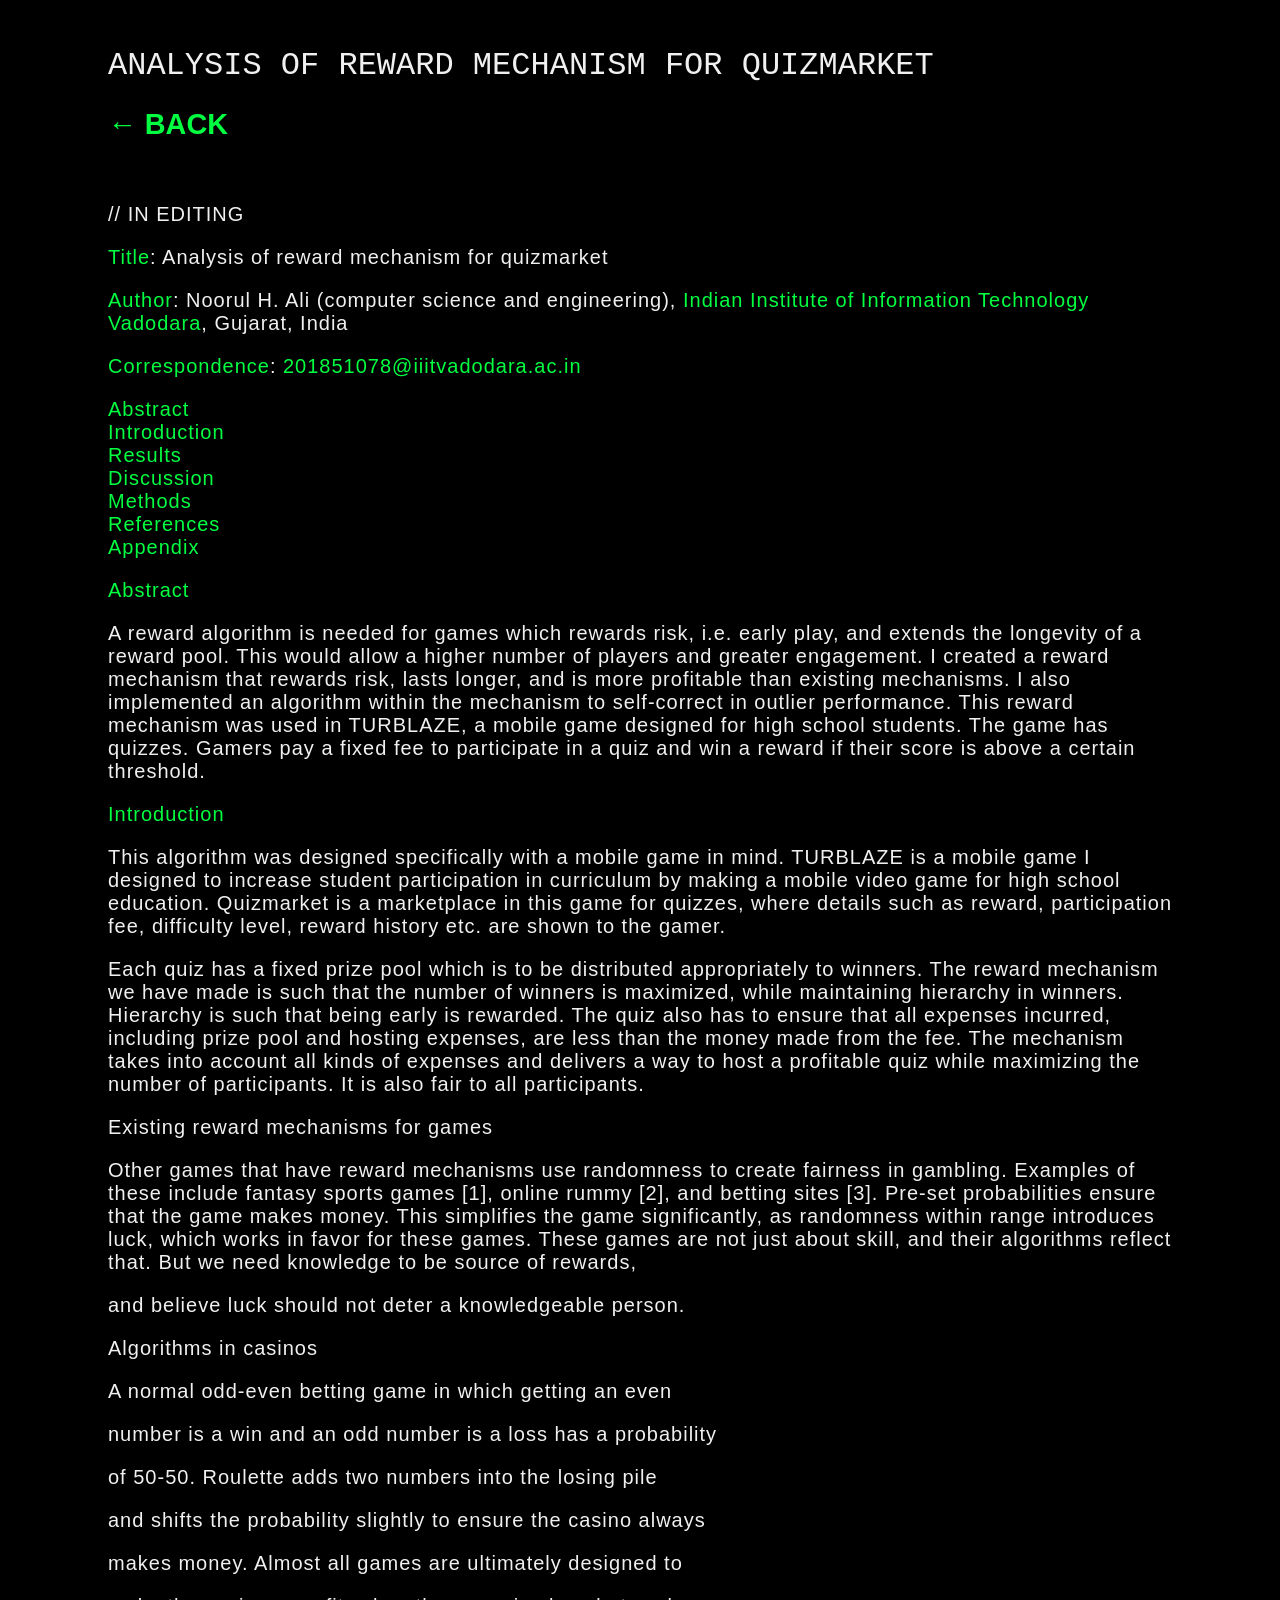
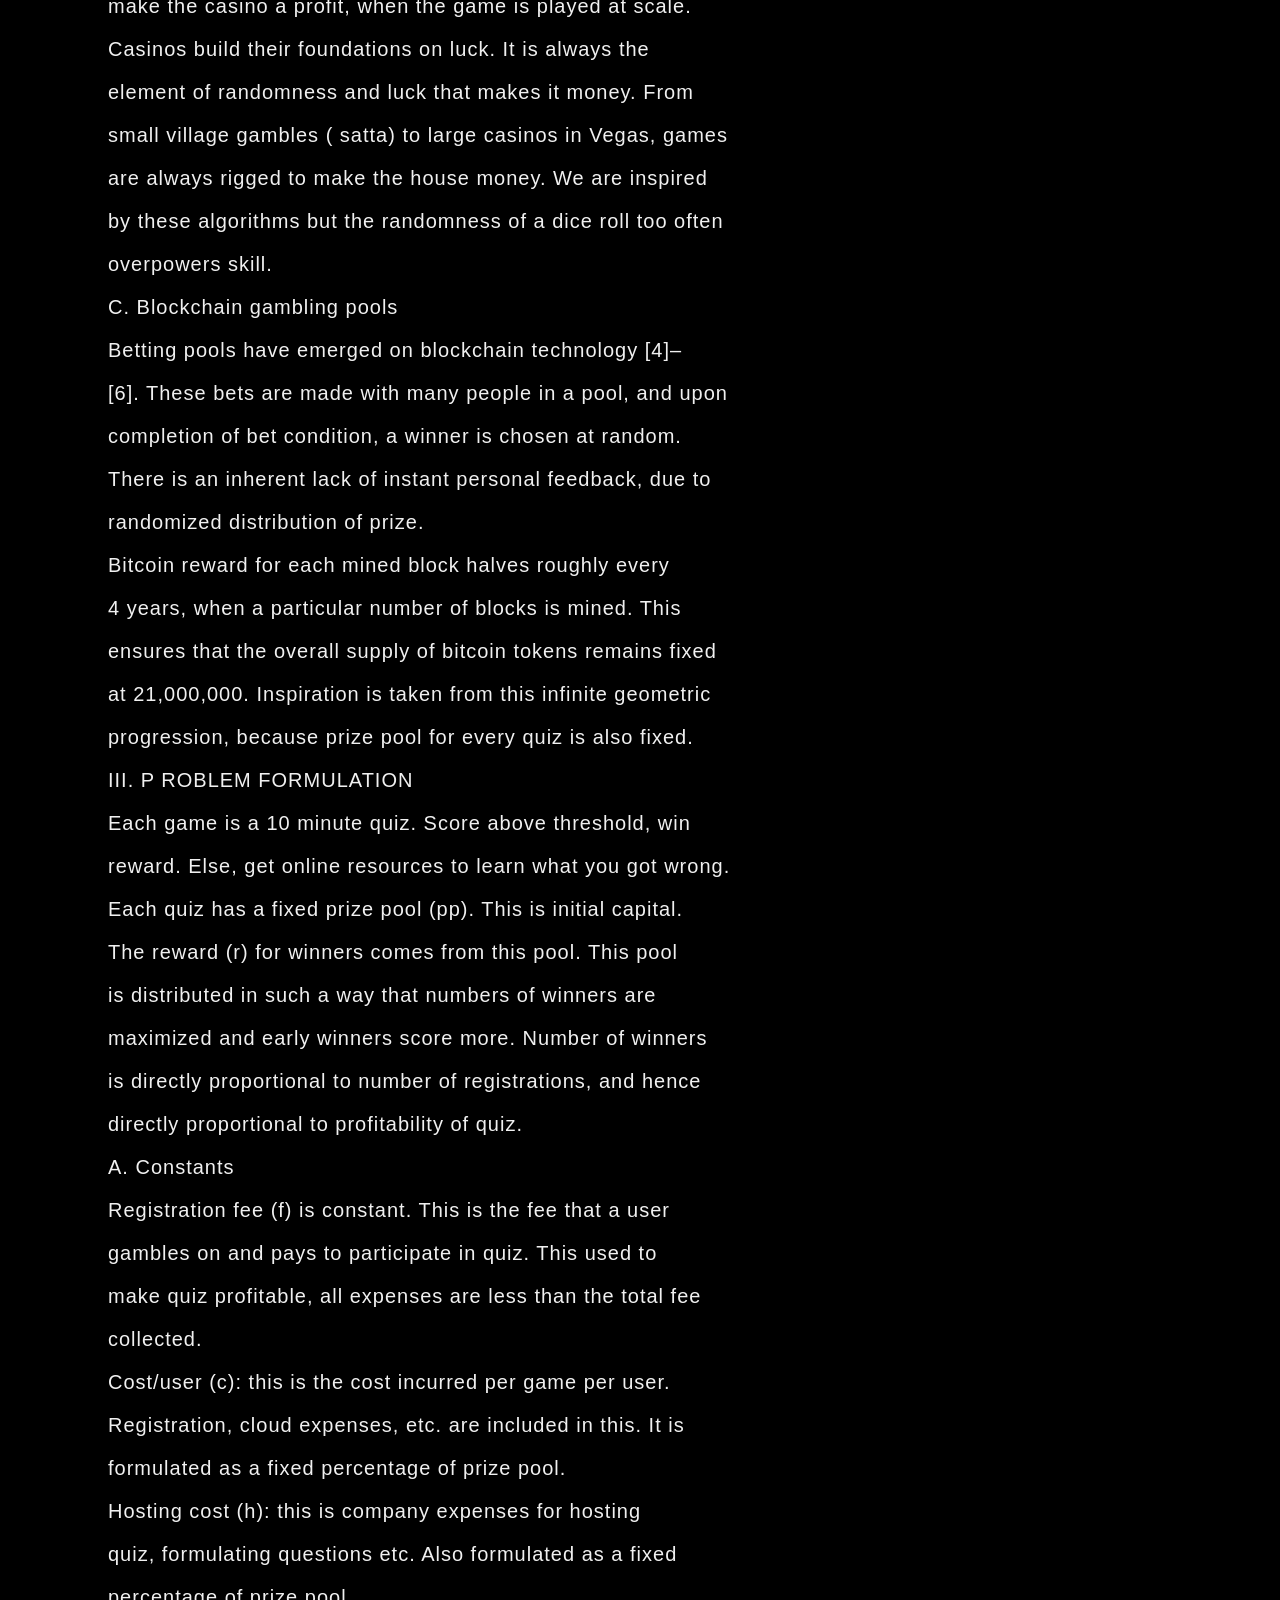
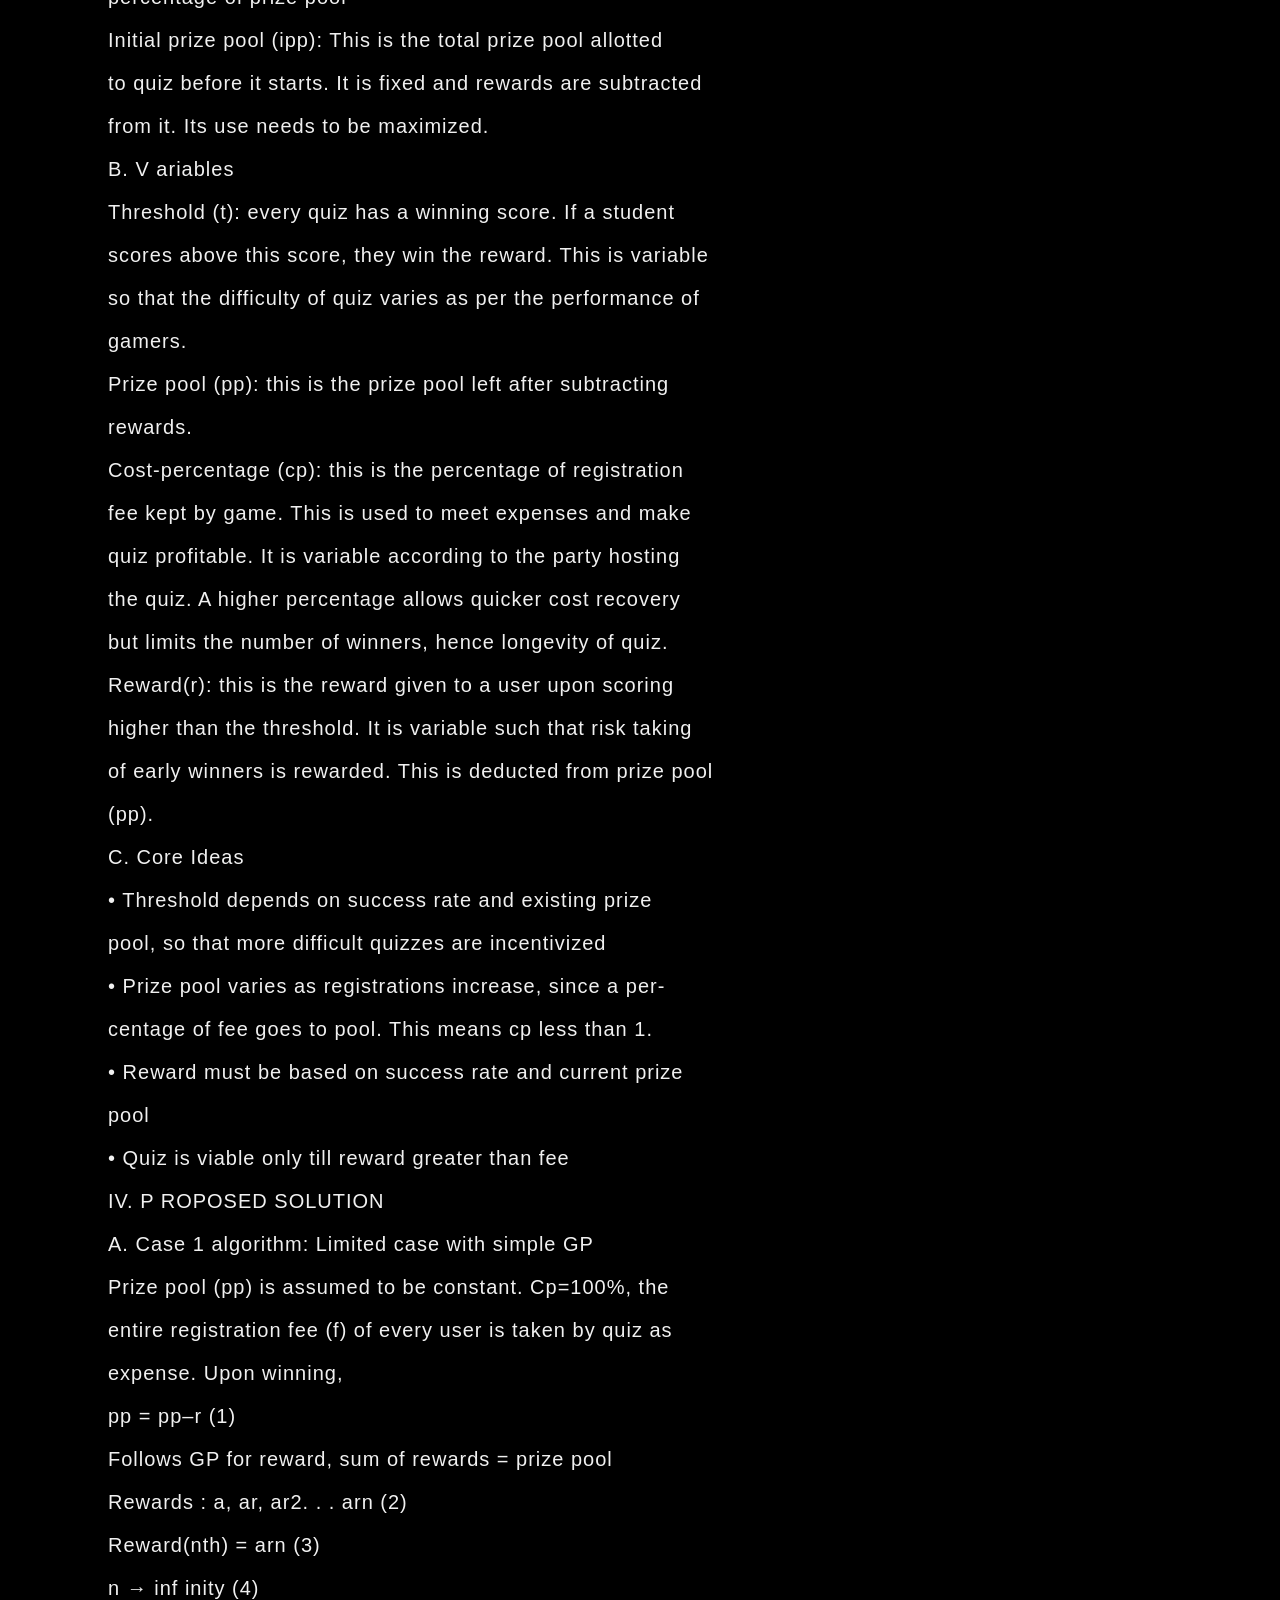
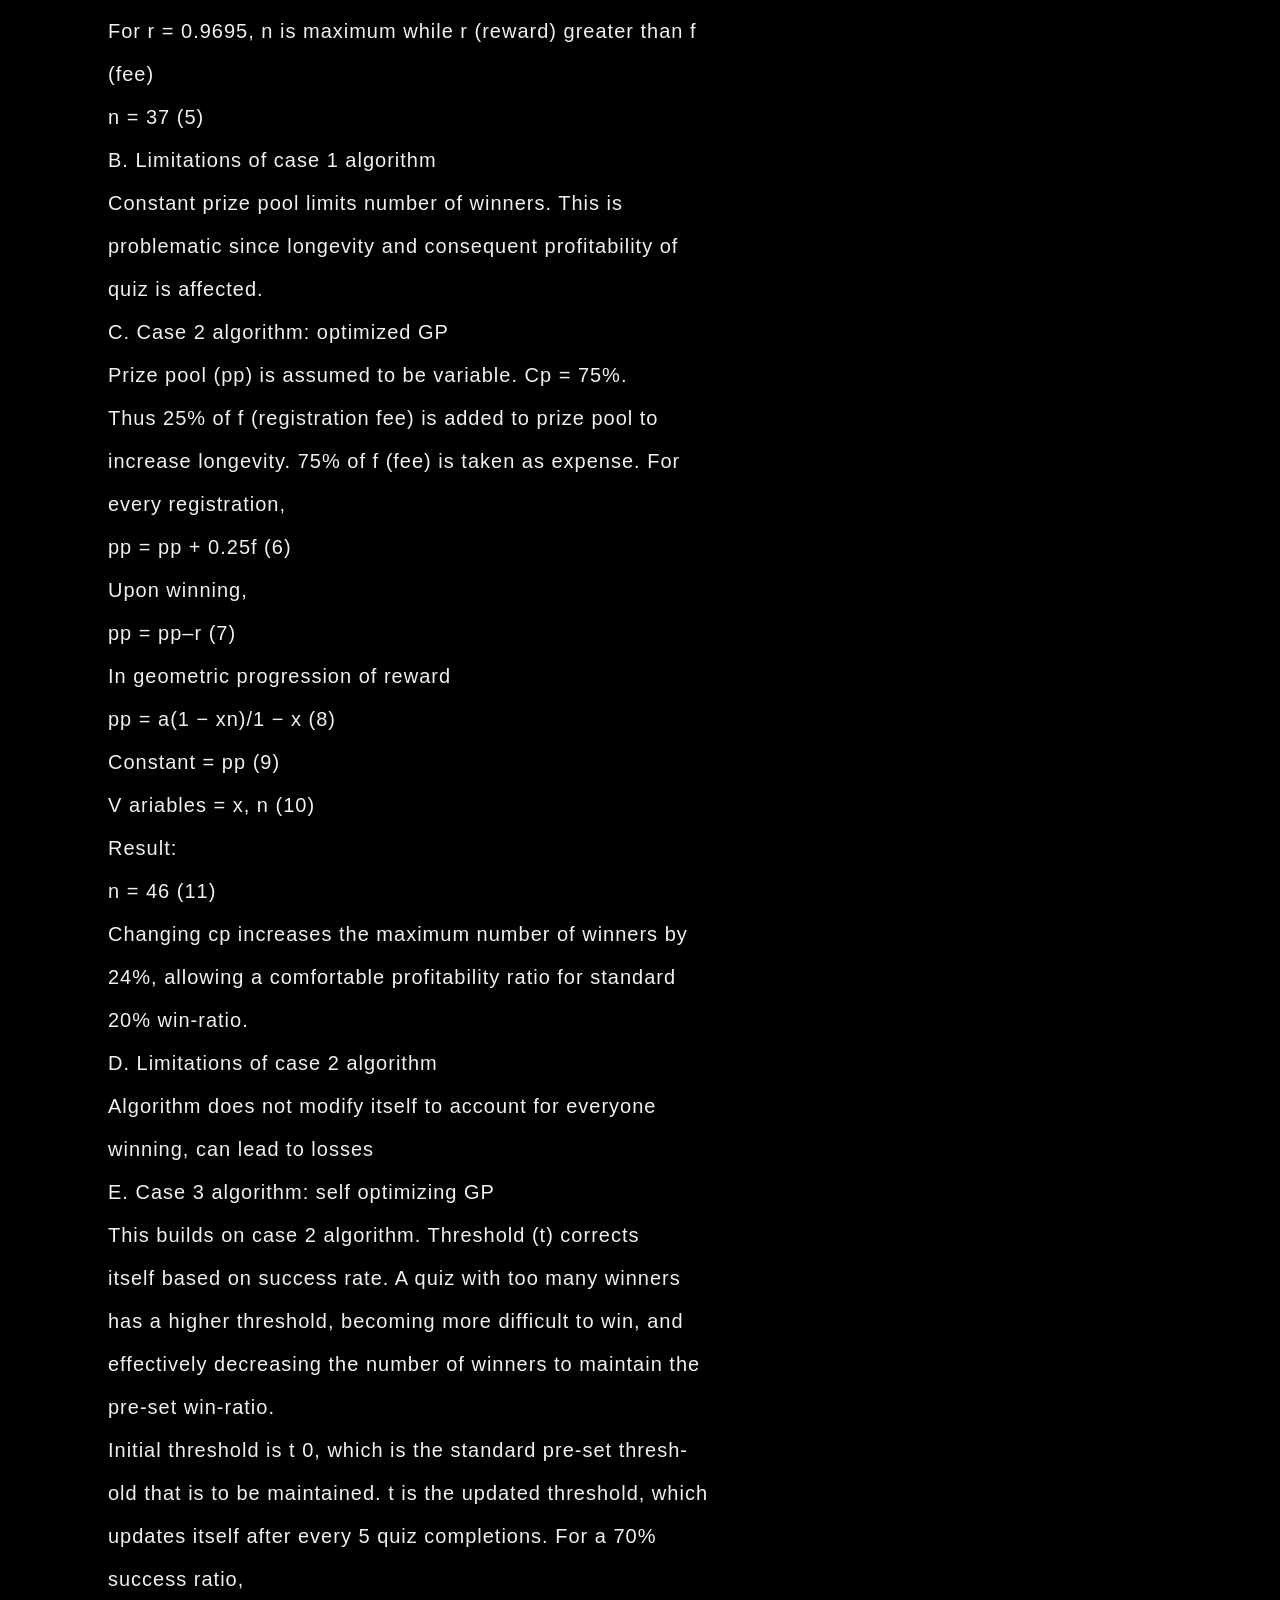
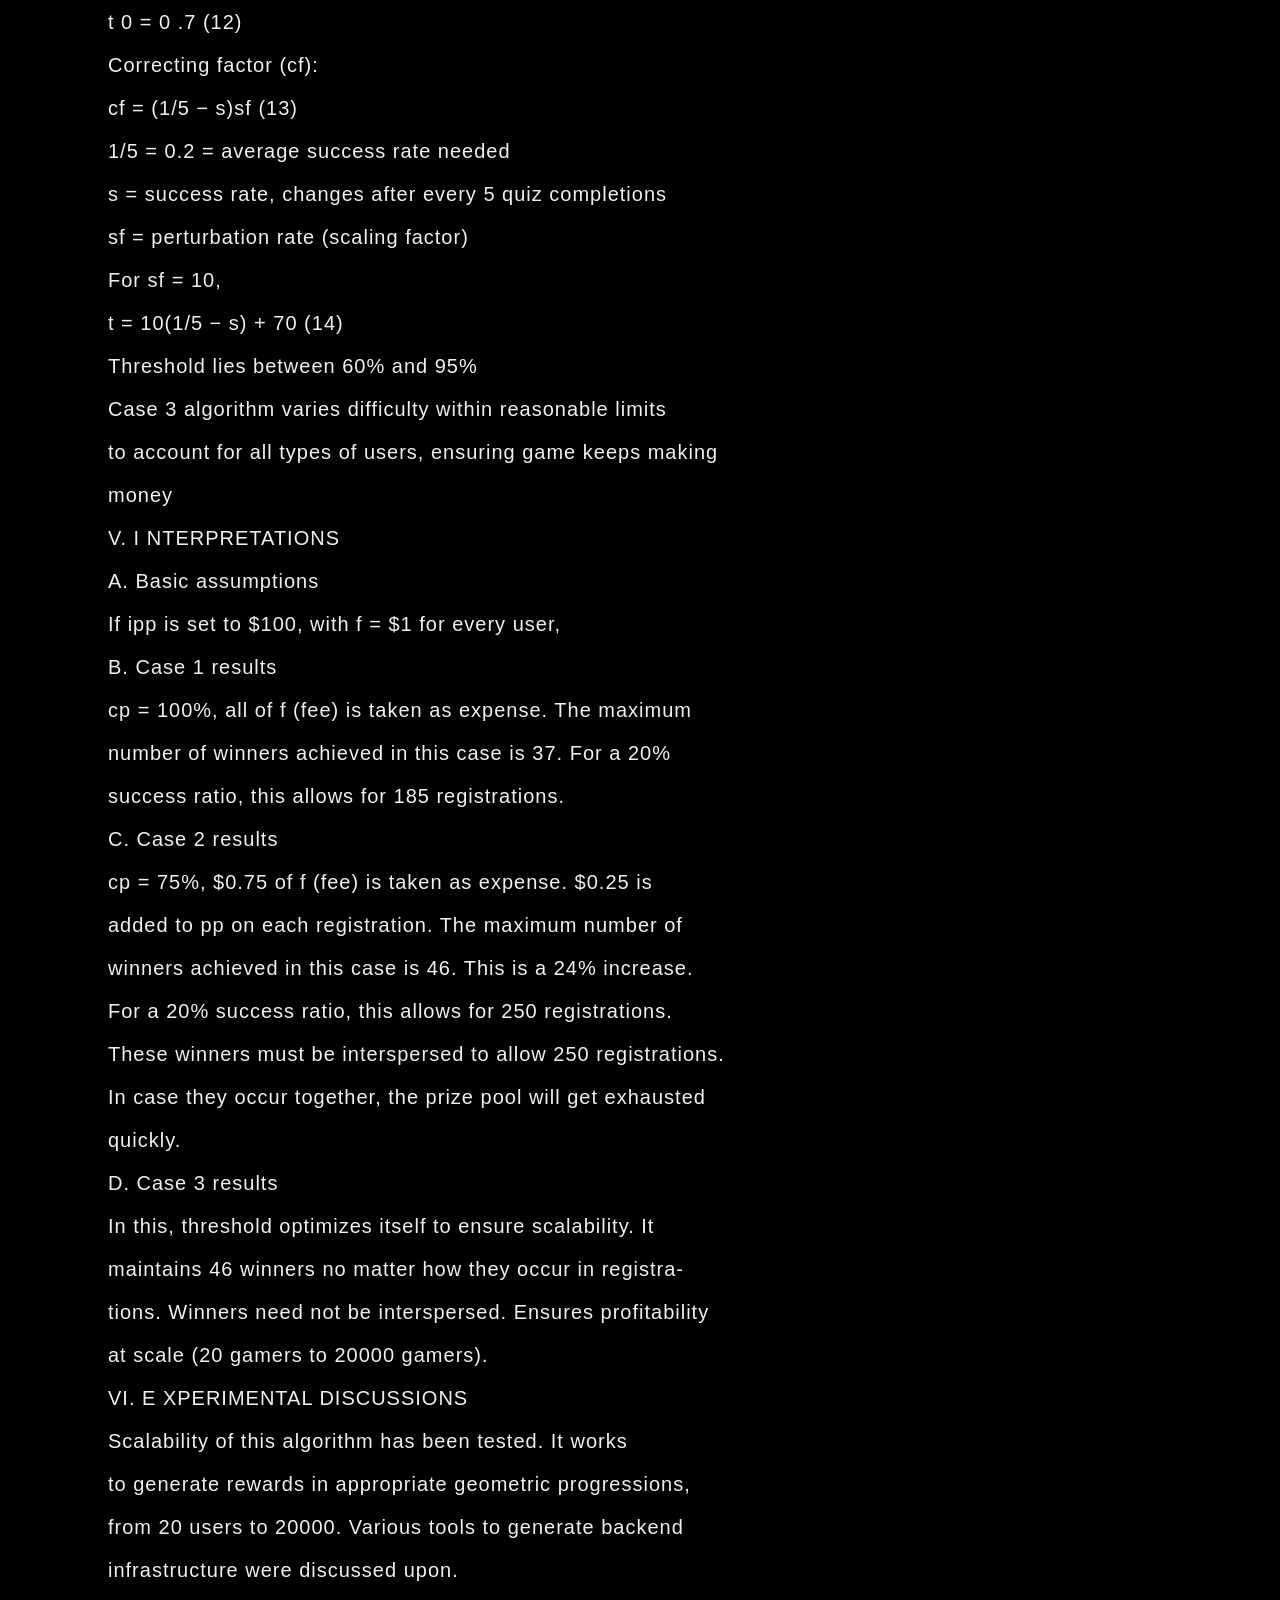
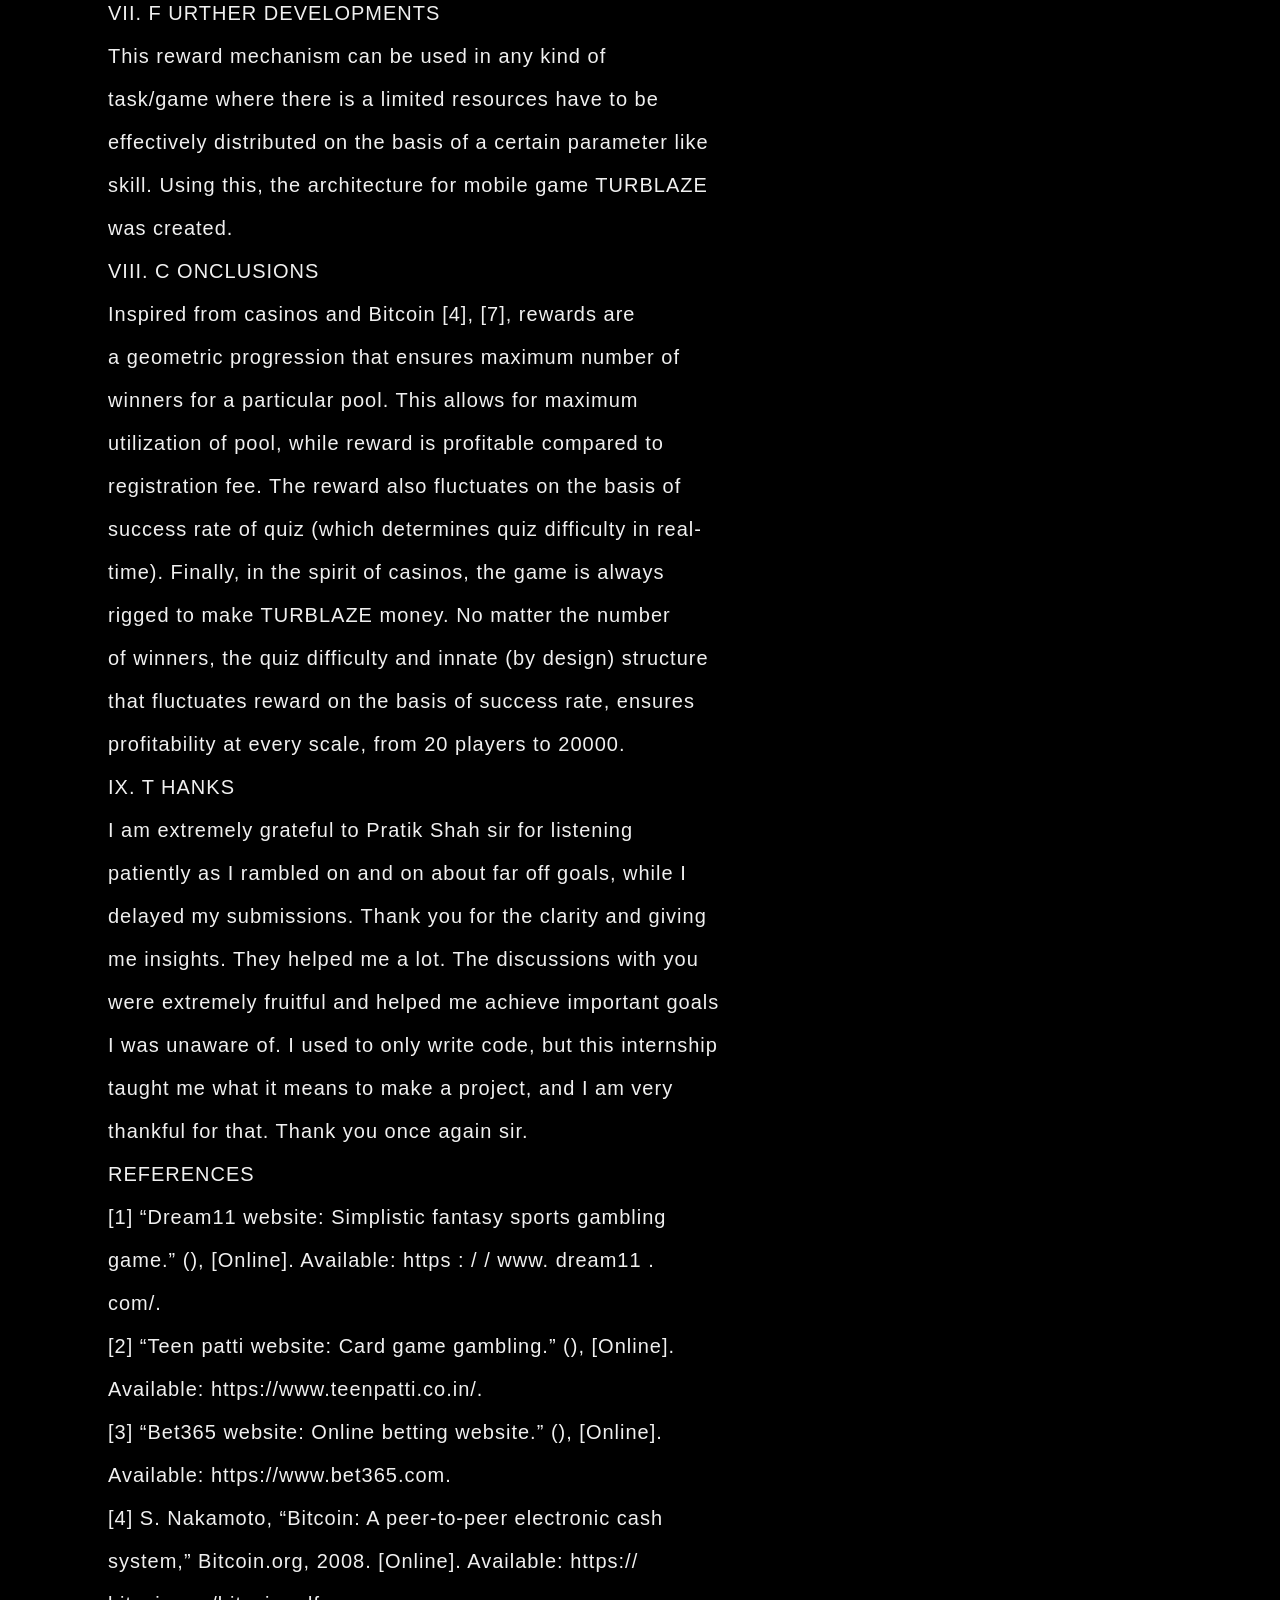
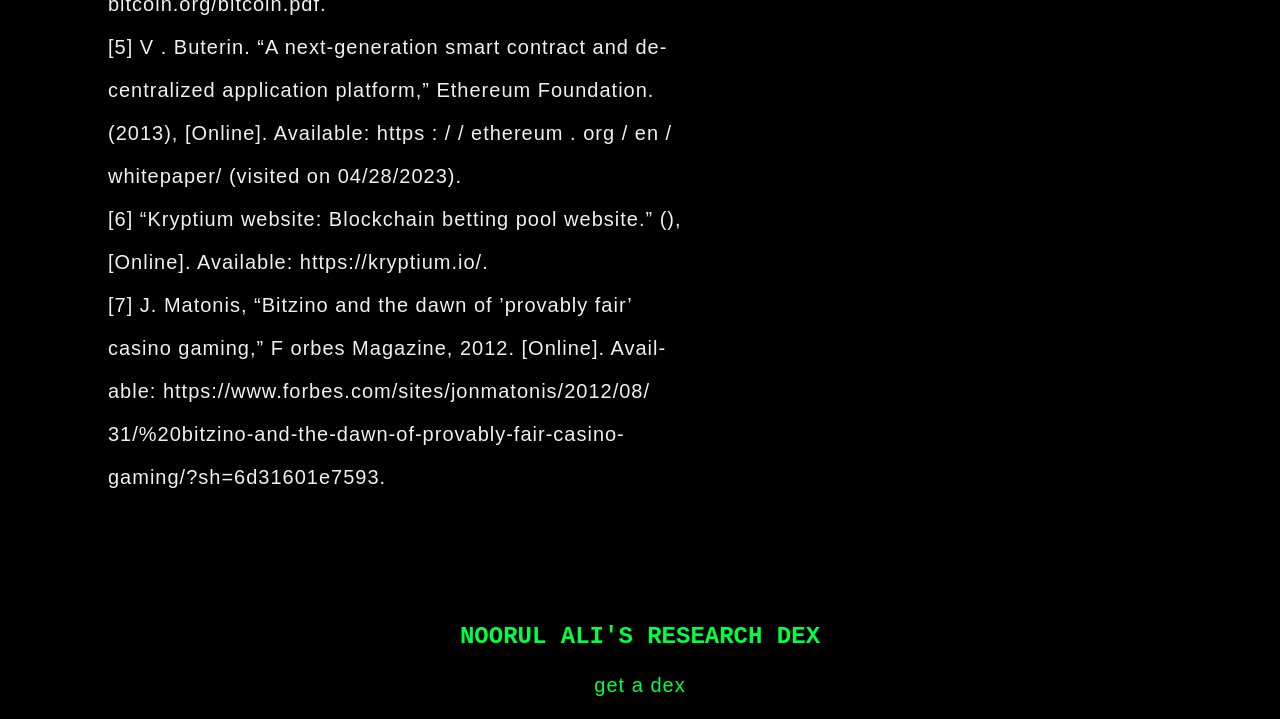
==== analysisofrewardmechanismforquizmarket.html @ 61dfc587 "Add files via upload" ====
<html lang='en'>
                        <head>
                            <meta charset='UTF-8'>
                            <meta name='viewport' content='width=device-width, initial-scale=1.0'>
                            <link rel='shortcut icon' type='image/x-icon' href='assets/favicon.ico'>
                            <link rel='stylesheet' href='styles.css'>
                            <title>Analysis of reward mechanism for quizmarket - Noorul Ali's Research Dex</title>
                        </head>
                        <body>
                        <br>
                        <h1 class='page-title'>ANALYSIS OF REWARD MECHANISM FOR QUIZMARKET</h1>
                        <h2><a href='index.html'>&larr; BACK</a></h2><br>
                        <p>// IN EDITING</p><p><a href='#title' id='title'>Title</a>: Analysis of reward mechanism for quizmarket</p><p><a href='#author' id='author'>Author</a>: Noorul H. Ali (computer science and engineering), <a href='https://www.iiitvadodara.ac.in'>Indian Institute of Information Technology Vadodara</a>, Gujarat, India</p><p><a href='#contact' id='contact'>Correspondence</a>: <a href='mailto:201851078@iiitvadodara.ac.in'>201851078@iiitvadodara.ac.in</a></p><p><a href='#abstract'>Abstract</a><br><a href='#introduction'>Introduction</a><br><a href='#results'>Results</a><br><a href='#discussion'>Discussion</a><br><a href='#methods'>Methods</a><br><a href='#references'>References</a><br><a href='#appendix'>Appendix</a></p><p><a href='#abstract' id='abstract'>Abstract</a></p><p>A reward algorithm is needed for games which rewards risk, i.e. early play, and extends the longevity of a reward pool. This would allow a higher number of players and greater engagement. I created a reward mechanism that rewards risk, lasts longer, and is more profitable than existing mechanisms. I also implemented an algorithm within the mechanism to self-correct in outlier performance. This reward mechanism was used in TURBLAZE, a mobile game designed for high school students. The game has quizzes. Gamers pay a fixed fee to participate in a quiz and win a reward if their score is above a certain threshold.</p><p><a href='#introduction' id='introduction'>Introduction</a></p><p>This algorithm was designed specifically with a mobile game in mind. TURBLAZE is a mobile game I designed to increase student participation in curriculum by making a mobile video game for high school education. Quizmarket is a marketplace in this game for quizzes, where details such as reward, participation fee, difficulty level, reward history etc. are shown to the gamer.</p><p>Each quiz has a fixed prize pool which is to be distributed appropriately to winners. The reward mechanism we have made is such that the number of winners is maximized, while maintaining hierarchy in winners. Hierarchy is such that being early is rewarded. The quiz also has to ensure that all expenses incurred, including prize pool and hosting expenses, are less than the money made from the fee. The mechanism takes into account all kinds of expenses and delivers a way to host a profitable quiz while maximizing the number of participants. It is also fair to all participants.</p><p>Existing reward mechanisms for games</p><p>Other games that have reward mechanisms use randomness to create fairness in gambling. Examples of these include fantasy sports games [1], online rummy [2], and betting sites [3]. Pre-set probabilities ensure that the game makes money. This simplifies the game significantly, as randomness within range introduces luck, which works in favor for these games. These games are not just about skill, and their algorithms reflect that. But we need knowledge to be source of rewards,</p><p>and believe luck should not deter a knowledgeable person.</p><p>Algorithms in casinos</p><p>A normal odd-even betting game in which getting an even</p><p>number is a win and an odd number is a loss has a probability</p><p>of 50-50. Roulette adds two numbers into the losing pile</p><p>and shifts the probability slightly to ensure the casino always</p><p>makes money. Almost all games are ultimately designed to</p><p>make the casino a profit, when the game is played at scale.</p><p>Casinos build their foundations on luck. It is always the</p><p>element of randomness and luck that makes it money. From</p><p>small village gambles ( satta) to large casinos in Vegas, games</p><p>are always rigged to make the house money. We are inspired</p><p>by these algorithms but the randomness of a dice roll too often</p><p>overpowers skill.</p><p>C. Blockchain gambling pools</p><p>Betting pools have emerged on blockchain technology [4]–</p><p>[6]. These bets are made with many people in a pool, and upon</p><p>completion of bet condition, a winner is chosen at random.</p><p>There is an inherent lack of instant personal feedback, due to</p><p>randomized distribution of prize.</p><p>Bitcoin reward for each mined block halves roughly every</p><p>4 years, when a particular number of blocks is mined. This</p><p>ensures that the overall supply of bitcoin tokens remains fixed</p><p>at 21,000,000. Inspiration is taken from this infinite geometric</p><p>progression, because prize pool for every quiz is also fixed.</p><p>III. P ROBLEM FORMULATION</p><p>Each game is a 10 minute quiz. Score above threshold, win</p><p>reward. Else, get online resources to learn what you got wrong.</p><p>Each quiz has a fixed prize pool (pp). This is initial capital.</p><p>The reward (r) for winners comes from this pool. This pool</p><p>is distributed in such a way that numbers of winners are</p><p>maximized and early winners score more. Number of winners</p><p>is directly proportional to number of registrations, and hence</p><p>directly proportional to profitability of quiz.</p><p>A. Constants</p><p>Registration fee (f) is constant. This is the fee that a user</p><p>gambles on and pays to participate in quiz. This used to</p><p>make quiz profitable, all expenses are less than the total fee</p><p>collected.</p><p>Cost/user (c): this is the cost incurred per game per user.</p><p>Registration, cloud expenses, etc. are included in this. It is</p><p>formulated as a fixed percentage of prize pool.</p><p>Hosting cost (h): this is company expenses for hosting</p><p>quiz, formulating questions etc. Also formulated as a fixed</p><p>percentage of prize pool</p><p>Initial prize pool (ipp): This is the total prize pool allotted</p><p>to quiz before it starts. It is fixed and rewards are subtracted</p><p>from it. Its use needs to be maximized.</p><p>B. V ariables</p><p>Threshold (t): every quiz has a winning score. If a student</p><p>scores above this score, they win the reward. This is variable</p><p>so that the difficulty of quiz varies as per the performance of</p><p>gamers.</p><p>Prize pool (pp): this is the prize pool left after subtracting</p><p>rewards.</p><p>Cost-percentage (cp): this is the percentage of registration</p><p>fee kept by game. This is used to meet expenses and make</p><p>quiz profitable. It is variable according to the party hosting</p><p>the quiz. A higher percentage allows quicker cost recovery</p><p>but limits the number of winners, hence longevity of quiz.</p><p>Reward(r): this is the reward given to a user upon scoring</p><p>higher than the threshold. It is variable such that risk taking</p><p>of early winners is rewarded. This is deducted from prize pool</p><p>(pp).</p><p>C. Core Ideas</p><p>• Threshold depends on success rate and existing prize</p><p>pool, so that more difficult quizzes are incentivized</p><p>• Prize pool varies as registrations increase, since a per-</p><p>centage of fee goes to pool. This means cp less than 1.</p><p>• Reward must be based on success rate and current prize</p><p>pool</p><p>• Quiz is viable only till reward greater than fee</p><p>IV. P ROPOSED SOLUTION</p><p>A. Case 1 algorithm: Limited case with simple GP</p><p>Prize pool (pp) is assumed to be constant. Cp=100%, the</p><p>entire registration fee (f) of every user is taken by quiz as</p><p>expense. Upon winning,</p><p>pp = pp–r (1)</p><p>Follows GP for reward, sum of rewards = prize pool</p><p>Rewards : a, ar, ar2. . . arn (2)</p><p>Reward(nth) = arn (3)</p><p>n → inf inity (4)</p><p>For r = 0.9695, n is maximum while r (reward) greater than f</p><p>(fee)</p><p>n = 37 (5)</p><p>B. Limitations of case 1 algorithm</p><p>Constant prize pool limits number of winners. This is</p><p>problematic since longevity and consequent profitability of</p><p>quiz is affected.</p><p>C. Case 2 algorithm: optimized GP</p><p>Prize pool (pp) is assumed to be variable. Cp = 75%.</p><p>Thus 25% of f (registration fee) is added to prize pool to</p><p>increase longevity. 75% of f (fee) is taken as expense. For</p><p>every registration,</p><p>pp = pp + 0.25f (6)</p><p>Upon winning,</p><p>pp = pp–r (7)</p><p>In geometric progression of reward</p><p>pp = a(1 − xn)/1 − x (8)</p><p>Constant = pp (9)</p><p>V ariables = x, n (10)</p><p>Result:</p><p>n = 46 (11)</p><p>Changing cp increases the maximum number of winners by</p><p>24%, allowing a comfortable profitability ratio for standard</p><p>20% win-ratio.</p><p>D. Limitations of case 2 algorithm</p><p>Algorithm does not modify itself to account for everyone</p><p>winning, can lead to losses</p><p>E. Case 3 algorithm: self optimizing GP</p><p>This builds on case 2 algorithm. Threshold (t) corrects</p><p>itself based on success rate. A quiz with too many winners</p><p>has a higher threshold, becoming more difficult to win, and</p><p>effectively decreasing the number of winners to maintain the</p><p>pre-set win-ratio.</p><p>Initial threshold is t 0, which is the standard pre-set thresh-</p><p>old that is to be maintained. t is the updated threshold, which</p><p>updates itself after every 5 quiz completions. For a 70%</p><p>success ratio,</p><p>t 0 = 0 .7 (12)</p><p>Correcting factor (cf):</p><p>cf = (1/5 − s)sf (13)</p><p>1/5 = 0.2 = average success rate needed</p><p>s = success rate, changes after every 5 quiz completions</p><p>sf = perturbation rate (scaling factor)</p><p>For sf = 10,</p><p>t = 10(1/5 − s) + 70 (14)</p><p>Threshold lies between 60% and 95%</p><p>Case 3 algorithm varies difficulty within reasonable limits</p><p>to account for all types of users, ensuring game keeps making</p><p>money</p><p>V. I NTERPRETATIONS</p><p>A. Basic assumptions</p><p>If ipp is set to $100, with f = $1 for every user,</p><p>B. Case 1 results</p><p>cp = 100%, all of f (fee) is taken as expense. The maximum</p><p>number of winners achieved in this case is 37. For a 20%</p><p>success ratio, this allows for 185 registrations.</p><p>C. Case 2 results</p><p>cp = 75%, $0.75 of f (fee) is taken as expense. $0.25 is</p><p>added to pp on each registration. The maximum number of</p><p>winners achieved in this case is 46. This is a 24% increase.</p><p>For a 20% success ratio, this allows for 250 registrations.</p><p>These winners must be interspersed to allow 250 registrations.</p><p>In case they occur together, the prize pool will get exhausted</p><p>quickly.</p><p>D. Case 3 results</p><p>In this, threshold optimizes itself to ensure scalability. It</p><p>maintains 46 winners no matter how they occur in registra-</p><p>tions. Winners need not be interspersed. Ensures profitability</p><p>at scale (20 gamers to 20000 gamers).</p><p>VI. E XPERIMENTAL DISCUSSIONS</p><p>Scalability of this algorithm has been tested. It works</p><p>to generate rewards in appropriate geometric progressions,</p><p>from 20 users to 20000. Various tools to generate backend</p><p>infrastructure were discussed upon.</p><p>VII. F URTHER DEVELOPMENTS</p><p>This reward mechanism can be used in any kind of</p><p>task/game where there is a limited resources have to be</p><p>effectively distributed on the basis of a certain parameter like</p><p>skill. Using this, the architecture for mobile game TURBLAZE</p><p>was created.</p><p>VIII. C ONCLUSIONS</p><p>Inspired from casinos and Bitcoin [4], [7], rewards are</p><p>a geometric progression that ensures maximum number of</p><p>winners for a particular pool. This allows for maximum</p><p>utilization of pool, while reward is profitable compared to</p><p>registration fee. The reward also fluctuates on the basis of</p><p>success rate of quiz (which determines quiz difficulty in real-</p><p>time). Finally, in the spirit of casinos, the game is always</p><p>rigged to make TURBLAZE money. No matter the number</p><p>of winners, the quiz difficulty and innate (by design) structure</p><p>that fluctuates reward on the basis of success rate, ensures</p><p>profitability at every scale, from 20 players to 20000.</p><p>IX. T HANKS</p><p>I am extremely grateful to Pratik Shah sir for listening</p><p>patiently as I rambled on and on about far off goals, while I</p><p>delayed my submissions. Thank you for the clarity and giving</p><p>me insights. They helped me a lot. The discussions with you</p><p>were extremely fruitful and helped me achieve important goals</p><p>I was unaware of. I used to only write code, but this internship</p><p>taught me what it means to make a project, and I am very</p><p>thankful for that. Thank you once again sir.</p><p>REFERENCES</p><p>[1] “Dream11 website: Simplistic fantasy sports gambling</p><p>game.” (), [Online]. Available: https : / / www. dream11 .</p><p>com/.</p><p>[2] “Teen patti website: Card game gambling.” (), [Online].</p><p>Available: https://www.teenpatti.co.in/.</p><p>[3] “Bet365 website: Online betting website.” (), [Online].</p><p>Available: https://www.bet365.com.</p><p>[4] S. Nakamoto, “Bitcoin: A peer-to-peer electronic cash</p><p>system,” Bitcoin.org, 2008. [Online]. Available: https://</p><p>bitcoin.org/bitcoin.pdf.</p><p>[5] V . Buterin. “A next-generation smart contract and de-</p><p>centralized application platform,” Ethereum Foundation.</p><p>(2013), [Online]. Available: https : / / ethereum . org / en /</p><p>whitepaper/ (visited on 04/28/2023).</p><p>[6] “Kryptium website: Blockchain betting pool website.” (),</p><p>[Online]. Available: https://kryptium.io/.</p><p>[7] J. Matonis, “Bitzino and the dawn of ’provably fair’</p><p>casino gaming,” F orbes Magazine, 2012. [Online]. Avail-</p><p>able: https://www.forbes.com/sites/jonmatonis/2012/08/</p><p>31/%20bitzino-and-the-dawn-of-provably-fair-casino-</p><p>gaming/?sh=6d31601e7593.</p>
                        <br><br><br><br><br>
                        <h3><a href='index.html'>NOORUL ALI'S RESEARCH DEX</a></h3><p class='footnote'><a href='https://matrixdex.github.io/dexweb'>get a dex</a></p>
                    </body>
                    </html>
---- styles.css ----
body {
  background-color: black;
  color: rgb(220, 220, 220);
  padding: 0px 100px;
}
h1 {
  color: rgb(240, 240, 240); font-family:monospace; text-align: center; font-size: 2.5rem;
}
p,ul,ol {
  color: rgb(240, 240, 240); font-family:arial; font-size: 20px; letter-spacing: 0.05em;
}
table {
  color: rgb(220, 220, 220); font-family:arial; font-size: 0.9em; letter-spacing: 0.05em;
}
h3 {
  color: white; bottom:0; font-family:monospace; width: 100%; text-align: center; font-size: 1.5rem;
}
a {
  color: #00ff41;
  text-decoration: none;
}
a:hover {
  text-decoration: underline;
}
.indexlink {
  color: rgb(240, 240, 240); font-family:arial; font-size: 20px; letter-spacing: 0.05em; padding: 10px 0px;
}
img {
    display: block;
    max-height: 100%;
    max-width: 80%;
    margin: auto;
}
.ulink:hover {
  text-decoration: none;
}
.grid-fig {
  display: flex;
  flex-flow: wrap row;
  justify-content: center;
  align-items: end;
  /* gap: 10px 10px;
  
  overflow-y:hidden; */
}
.grid-fig > div {
  width: 300px;
}
.sub-fig > p {
  font-size: 1rem;
  text-align: center;
}
.page-title {
  font-size: 2rem;
  text-align: left;
  font-weight: 500;
}
h2 {
  font-family: arial;
  font-size: 1.8rem;
}
.footnote {
  text-align: center;
}
@media screen and (max-width: 800px) {
  
  img {
    max-width: 100%;
}
}
@media screen and (max-width: 600px) {
  body {
    padding: 0px 30px
  }
  .page-title {
    font-size: 1.5rem;
    text-align: left;
    font-weight: 500;
  }
}
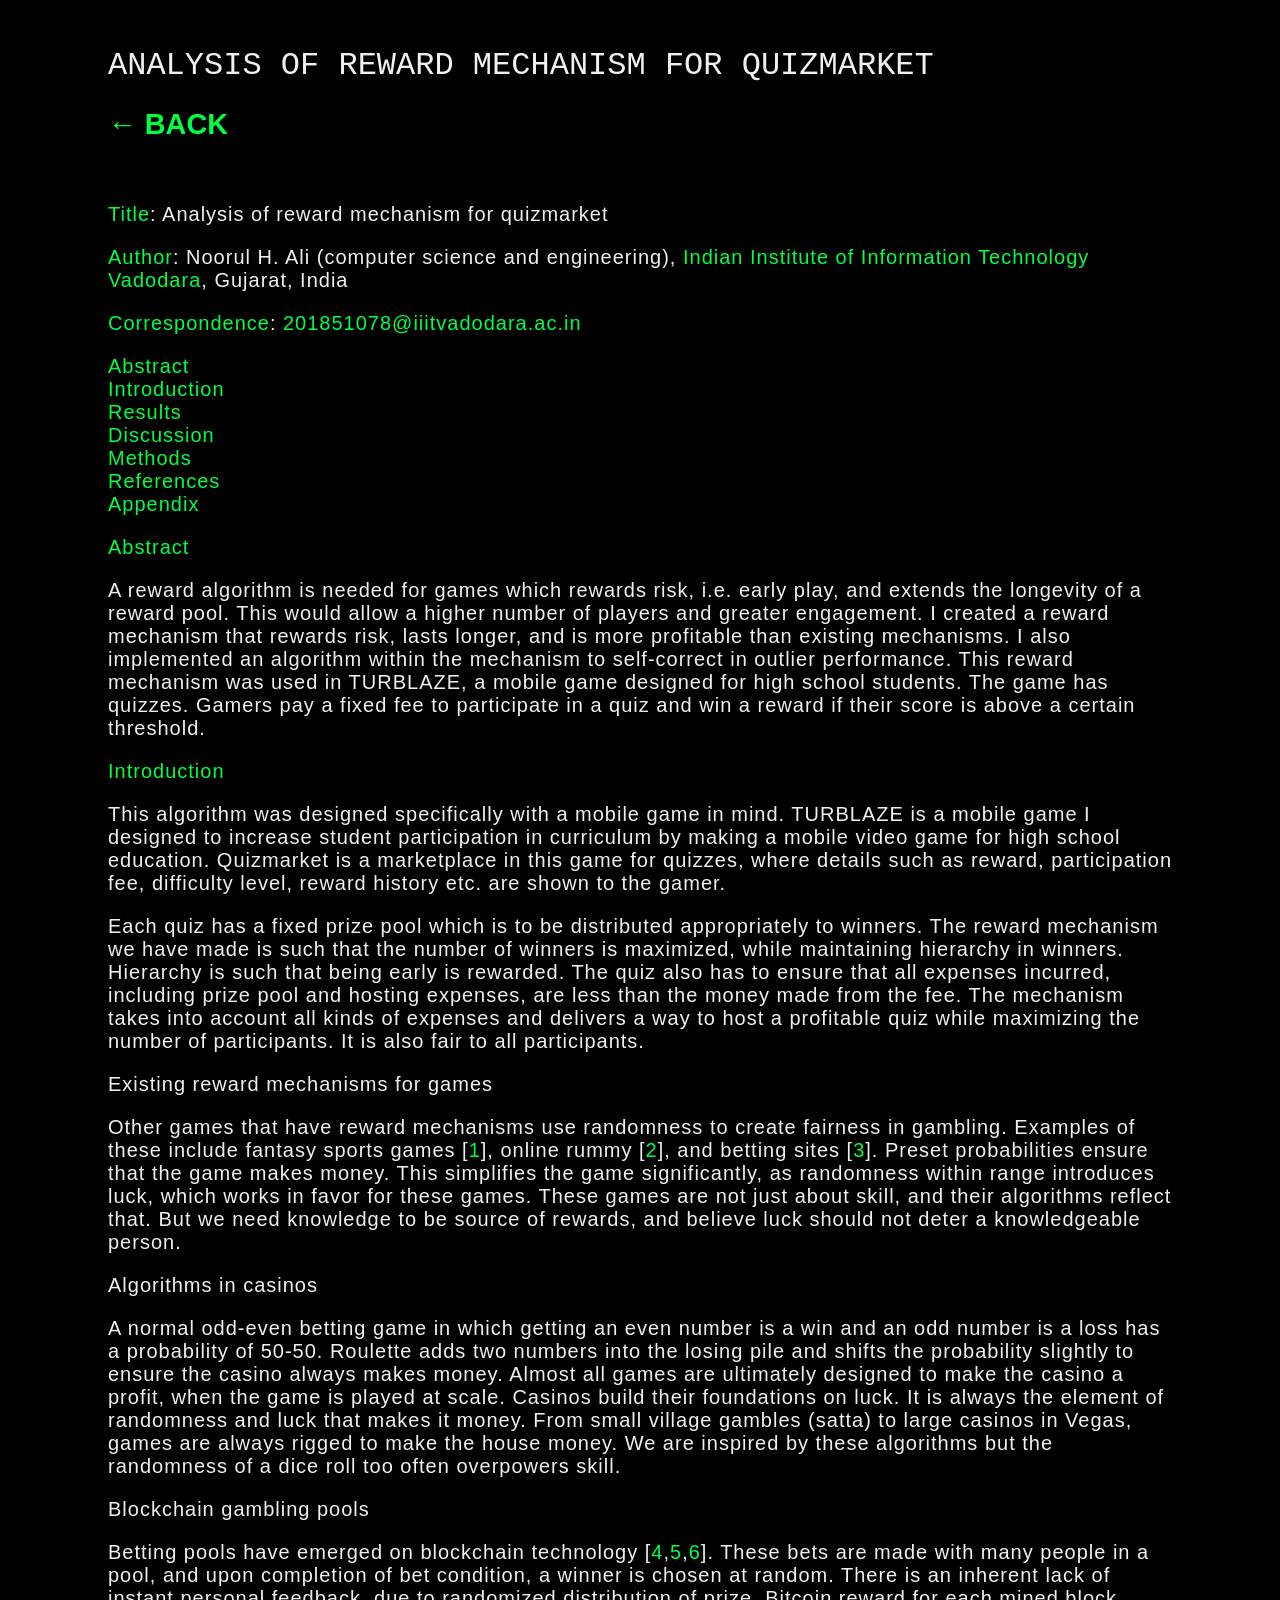
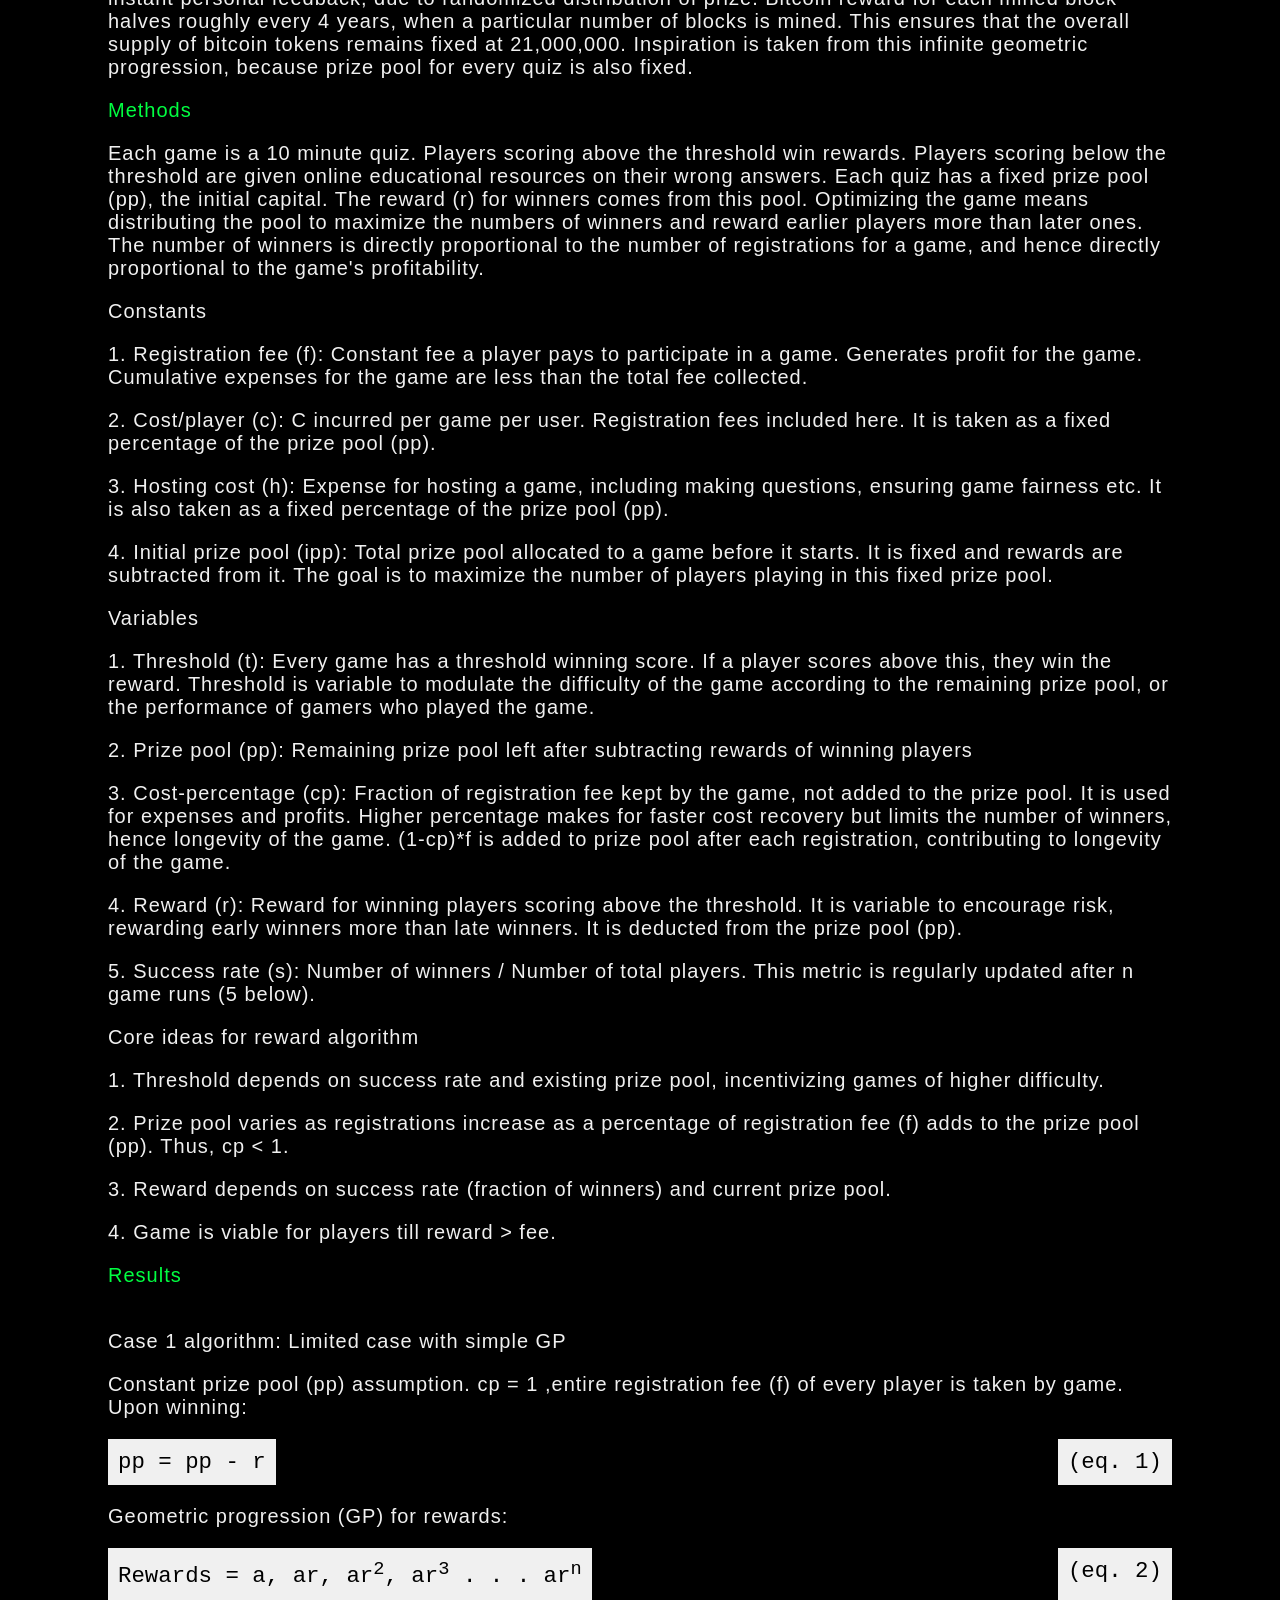
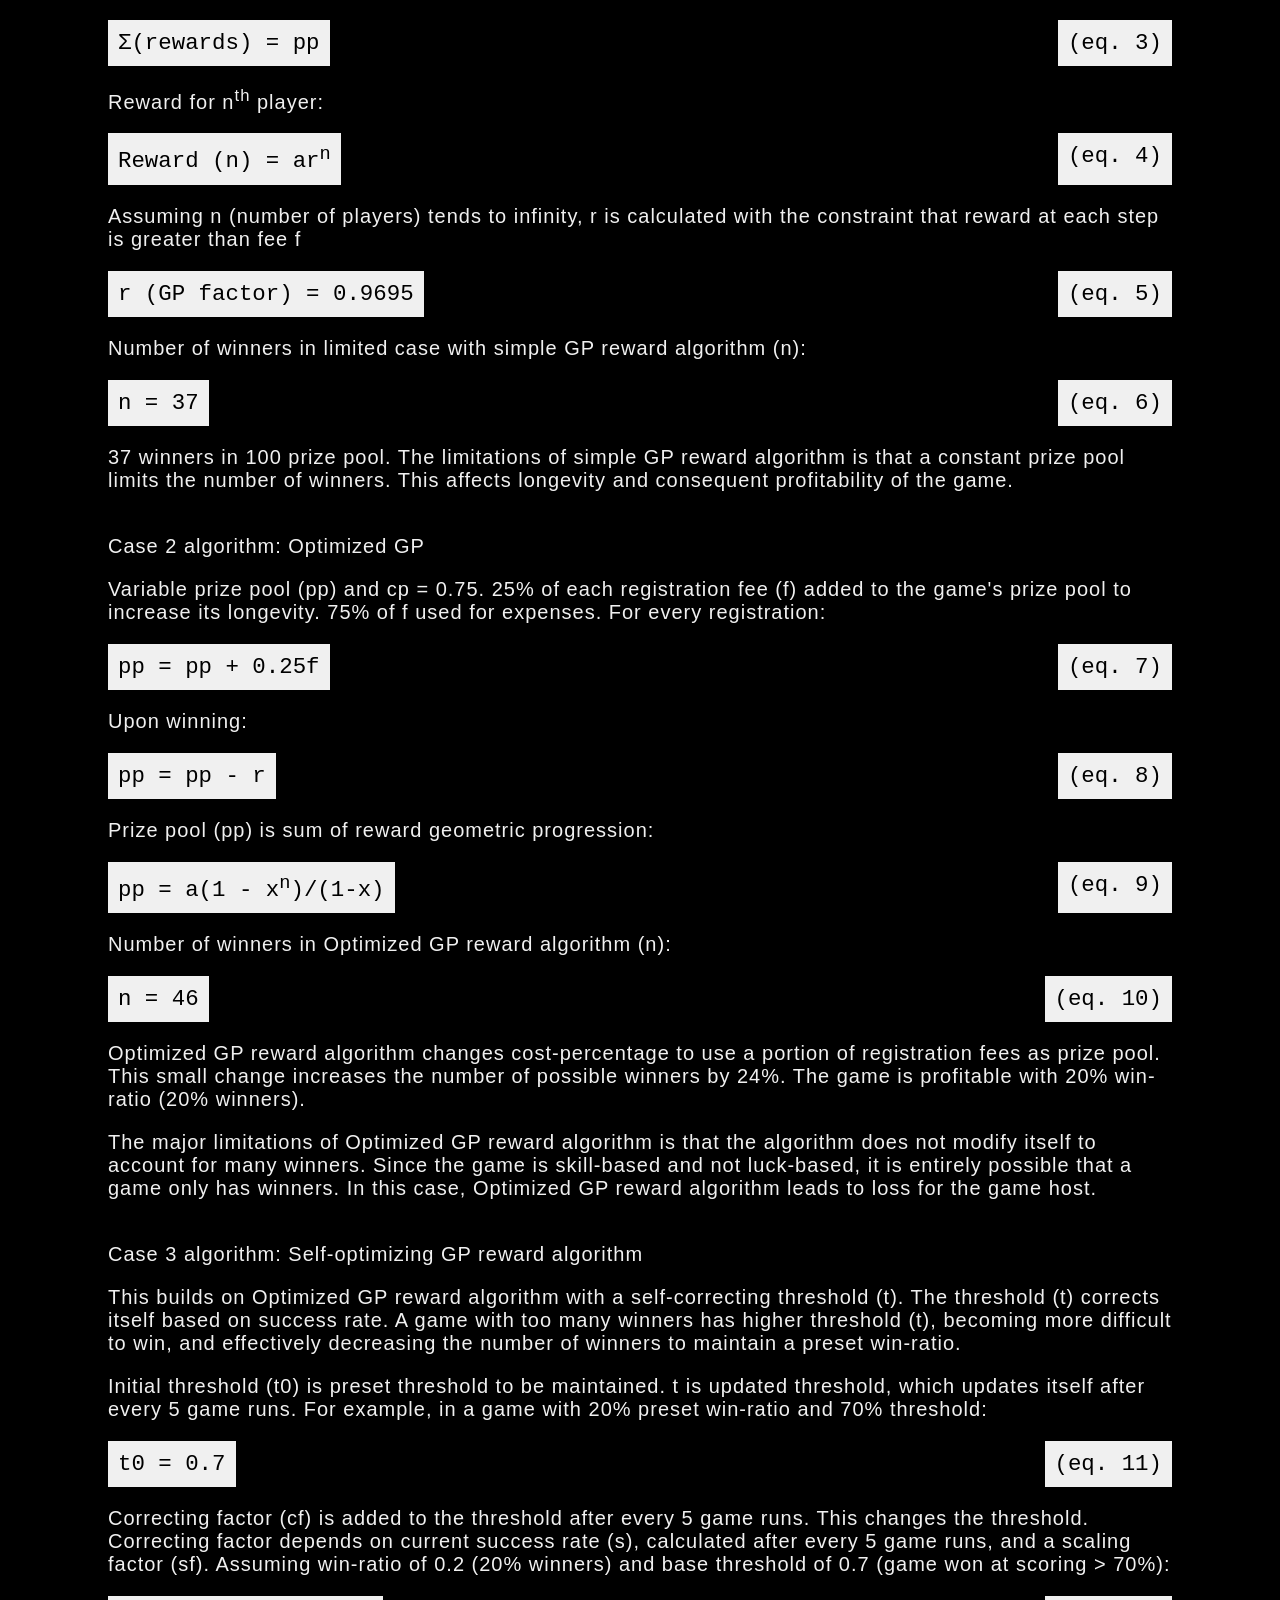
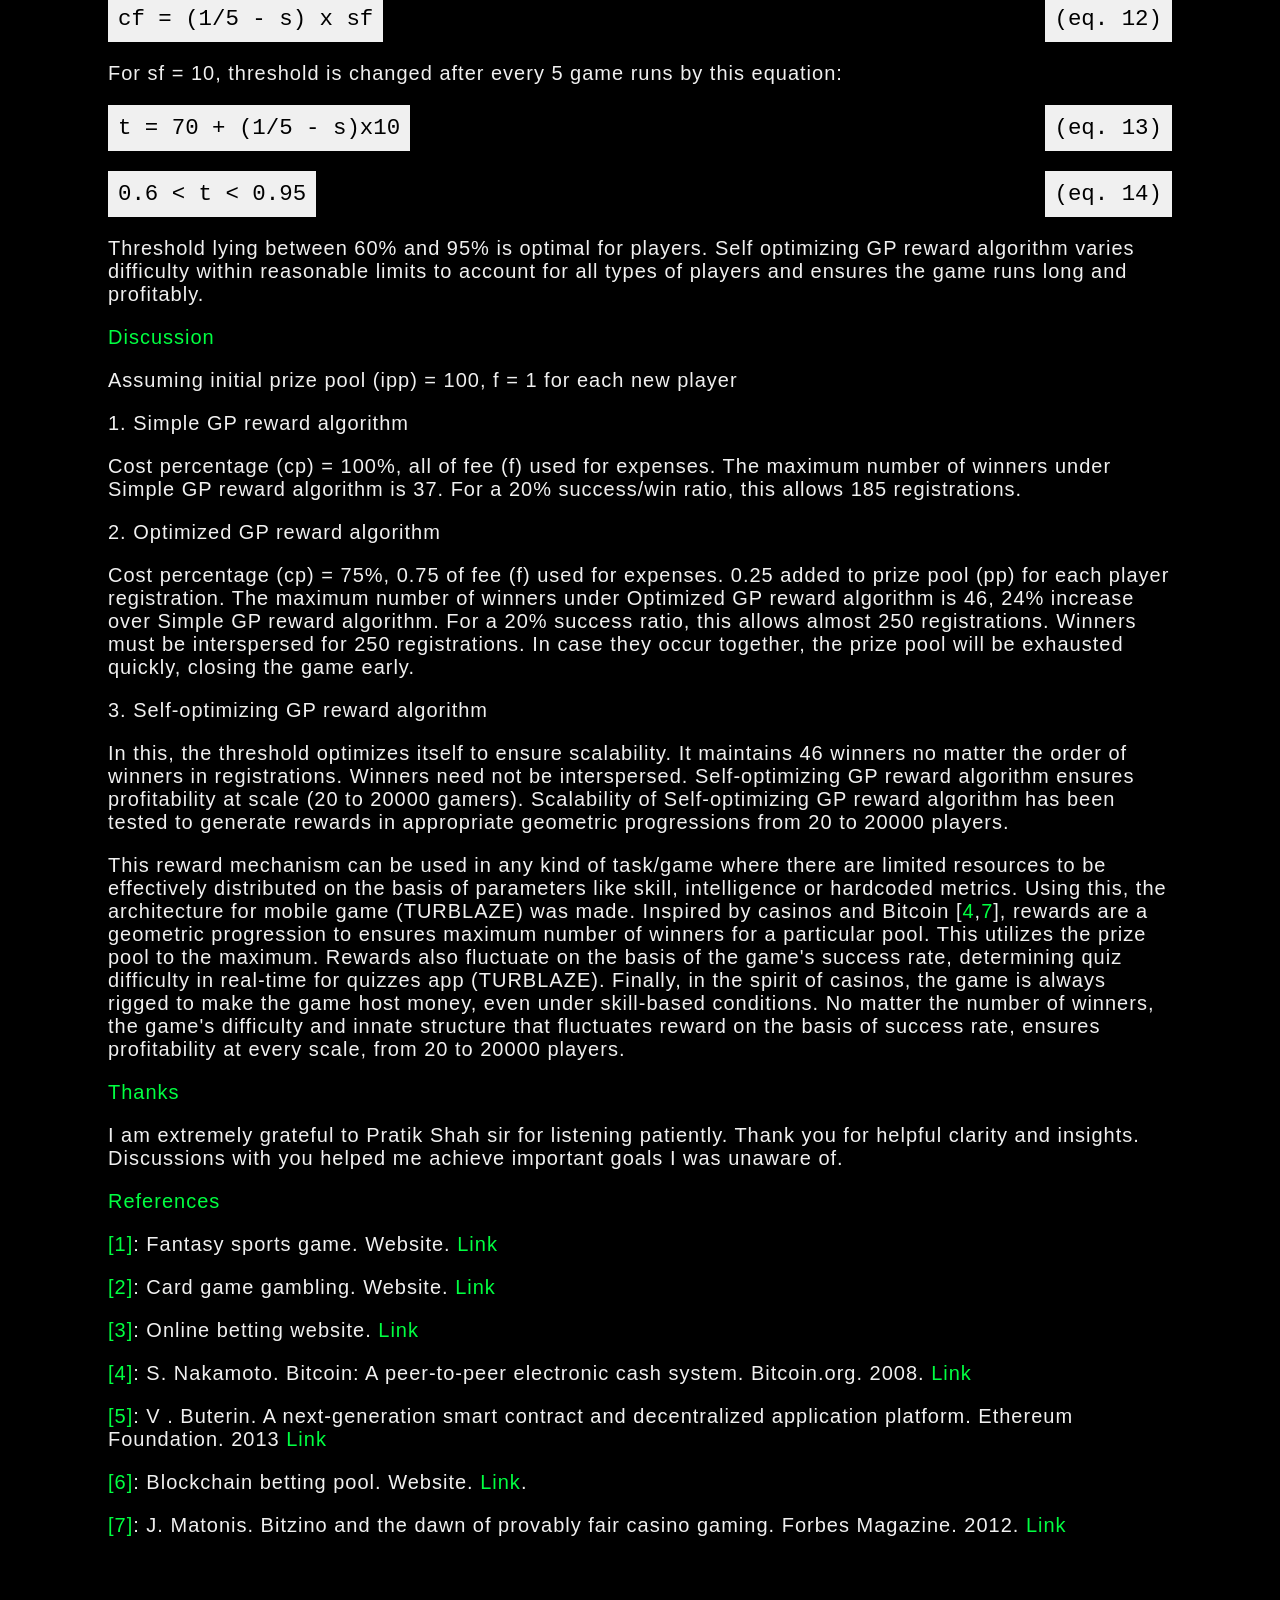
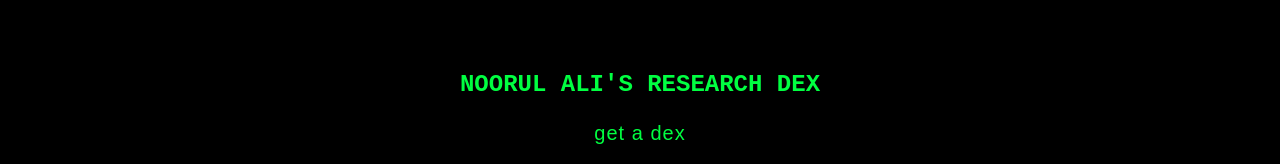
==== commit b2060252: "Add files via upload" ====
--- a/analysisofrewardmechanismforquizmarket.html
+++ b/analysisofrewardmechanismforquizmarket.html
@@ -10,7 +10,7 @@
                         <br>
                         <h1 class='page-title'>ANALYSIS OF REWARD MECHANISM FOR QUIZMARKET</h1>
                         <h2><a href='index.html'>&larr; BACK</a></h2><br>
-                        <p>// IN EDITING</p><p><a href='#title' id='title'>Title</a>: Analysis of reward mechanism for quizmarket</p><p><a href='#author' id='author'>Author</a>: Noorul H. Ali (computer science and engineering), <a href='https://www.iiitvadodara.ac.in'>Indian Institute of Information Technology Vadodara</a>, Gujarat, India</p><p><a href='#contact' id='contact'>Correspondence</a>: <a href='mailto:201851078@iiitvadodara.ac.in'>201851078@iiitvadodara.ac.in</a></p><p><a href='#abstract'>Abstract</a><br><a href='#introduction'>Introduction</a><br><a href='#results'>Results</a><br><a href='#discussion'>Discussion</a><br><a href='#methods'>Methods</a><br><a href='#references'>References</a><br><a href='#appendix'>Appendix</a></p><p><a href='#abstract' id='abstract'>Abstract</a></p><p>A reward algorithm is needed for games which rewards risk, i.e. early play, and extends the longevity of a reward pool. This would allow a higher number of players and greater engagement. I created a reward mechanism that rewards risk, lasts longer, and is more profitable than existing mechanisms. I also implemented an algorithm within the mechanism to self-correct in outlier performance. This reward mechanism was used in TURBLAZE, a mobile game designed for high school students. The game has quizzes. Gamers pay a fixed fee to participate in a quiz and win a reward if their score is above a certain threshold.</p><p><a href='#introduction' id='introduction'>Introduction</a></p><p>This algorithm was designed specifically with a mobile game in mind. TURBLAZE is a mobile game I designed to increase student participation in curriculum by making a mobile video game for high school education. Quizmarket is a marketplace in this game for quizzes, where details such as reward, participation fee, difficulty level, reward history etc. are shown to the gamer.</p><p>Each quiz has a fixed prize pool which is to be distributed appropriately to winners. The reward mechanism we have made is such that the number of winners is maximized, while maintaining hierarchy in winners. Hierarchy is such that being early is rewarded. The quiz also has to ensure that all expenses incurred, including prize pool and hosting expenses, are less than the money made from the fee. The mechanism takes into account all kinds of expenses and delivers a way to host a profitable quiz while maximizing the number of participants. It is also fair to all participants.</p><p>Existing reward mechanisms for games</p><p>Other games that have reward mechanisms use randomness to create fairness in gambling. Examples of these include fantasy sports games [1], online rummy [2], and betting sites [3]. Pre-set probabilities ensure that the game makes money. This simplifies the game significantly, as randomness within range introduces luck, which works in favor for these games. These games are not just about skill, and their algorithms reflect that. But we need knowledge to be source of rewards,</p><p>and believe luck should not deter a knowledgeable person.</p><p>Algorithms in casinos</p><p>A normal odd-even betting game in which getting an even</p><p>number is a win and an odd number is a loss has a probability</p><p>of 50-50. Roulette adds two numbers into the losing pile</p><p>and shifts the probability slightly to ensure the casino always</p><p>makes money. Almost all games are ultimately designed to</p><p>make the casino a profit, when the game is played at scale.</p><p>Casinos build their foundations on luck. It is always the</p><p>element of randomness and luck that makes it money. From</p><p>small village gambles ( satta) to large casinos in Vegas, games</p><p>are always rigged to make the house money. We are inspired</p><p>by these algorithms but the randomness of a dice roll too often</p><p>overpowers skill.</p><p>C. Blockchain gambling pools</p><p>Betting pools have emerged on blockchain technology [4]–</p><p>[6]. These bets are made with many people in a pool, and upon</p><p>completion of bet condition, a winner is chosen at random.</p><p>There is an inherent lack of instant personal feedback, due to</p><p>randomized distribution of prize.</p><p>Bitcoin reward for each mined block halves roughly every</p><p>4 years, when a particular number of blocks is mined. This</p><p>ensures that the overall supply of bitcoin tokens remains fixed</p><p>at 21,000,000. Inspiration is taken from this infinite geometric</p><p>progression, because prize pool for every quiz is also fixed.</p><p>III. P ROBLEM FORMULATION</p><p>Each game is a 10 minute quiz. Score above threshold, win</p><p>reward. Else, get online resources to learn what you got wrong.</p><p>Each quiz has a fixed prize pool (pp). This is initial capital.</p><p>The reward (r) for winners comes from this pool. This pool</p><p>is distributed in such a way that numbers of winners are</p><p>maximized and early winners score more. Number of winners</p><p>is directly proportional to number of registrations, and hence</p><p>directly proportional to profitability of quiz.</p><p>A. Constants</p><p>Registration fee (f) is constant. This is the fee that a user</p><p>gambles on and pays to participate in quiz. This used to</p><p>make quiz profitable, all expenses are less than the total fee</p><p>collected.</p><p>Cost/user (c): this is the cost incurred per game per user.</p><p>Registration, cloud expenses, etc. are included in this. It is</p><p>formulated as a fixed percentage of prize pool.</p><p>Hosting cost (h): this is company expenses for hosting</p><p>quiz, formulating questions etc. Also formulated as a fixed</p><p>percentage of prize pool</p><p>Initial prize pool (ipp): This is the total prize pool allotted</p><p>to quiz before it starts. It is fixed and rewards are subtracted</p><p>from it. Its use needs to be maximized.</p><p>B. V ariables</p><p>Threshold (t): every quiz has a winning score. If a student</p><p>scores above this score, they win the reward. This is variable</p><p>so that the difficulty of quiz varies as per the performance of</p><p>gamers.</p><p>Prize pool (pp): this is the prize pool left after subtracting</p><p>rewards.</p><p>Cost-percentage (cp): this is the percentage of registration</p><p>fee kept by game. This is used to meet expenses and make</p><p>quiz profitable. It is variable according to the party hosting</p><p>the quiz. A higher percentage allows quicker cost recovery</p><p>but limits the number of winners, hence longevity of quiz.</p><p>Reward(r): this is the reward given to a user upon scoring</p><p>higher than the threshold. It is variable such that risk taking</p><p>of early winners is rewarded. This is deducted from prize pool</p><p>(pp).</p><p>C. Core Ideas</p><p>• Threshold depends on success rate and existing prize</p><p>pool, so that more difficult quizzes are incentivized</p><p>• Prize pool varies as registrations increase, since a per-</p><p>centage of fee goes to pool. This means cp less than 1.</p><p>• Reward must be based on success rate and current prize</p><p>pool</p><p>• Quiz is viable only till reward greater than fee</p><p>IV. P ROPOSED SOLUTION</p><p>A. Case 1 algorithm: Limited case with simple GP</p><p>Prize pool (pp) is assumed to be constant. Cp=100%, the</p><p>entire registration fee (f) of every user is taken by quiz as</p><p>expense. Upon winning,</p><p>pp = pp–r (1)</p><p>Follows GP for reward, sum of rewards = prize pool</p><p>Rewards : a, ar, ar2. . . arn (2)</p><p>Reward(nth) = arn (3)</p><p>n → inf inity (4)</p><p>For r = 0.9695, n is maximum while r (reward) greater than f</p><p>(fee)</p><p>n = 37 (5)</p><p>B. Limitations of case 1 algorithm</p><p>Constant prize pool limits number of winners. This is</p><p>problematic since longevity and consequent profitability of</p><p>quiz is affected.</p><p>C. Case 2 algorithm: optimized GP</p><p>Prize pool (pp) is assumed to be variable. Cp = 75%.</p><p>Thus 25% of f (registration fee) is added to prize pool to</p><p>increase longevity. 75% of f (fee) is taken as expense. For</p><p>every registration,</p><p>pp = pp + 0.25f (6)</p><p>Upon winning,</p><p>pp = pp–r (7)</p><p>In geometric progression of reward</p><p>pp = a(1 − xn)/1 − x (8)</p><p>Constant = pp (9)</p><p>V ariables = x, n (10)</p><p>Result:</p><p>n = 46 (11)</p><p>Changing cp increases the maximum number of winners by</p><p>24%, allowing a comfortable profitability ratio for standard</p><p>20% win-ratio.</p><p>D. Limitations of case 2 algorithm</p><p>Algorithm does not modify itself to account for everyone</p><p>winning, can lead to losses</p><p>E. Case 3 algorithm: self optimizing GP</p><p>This builds on case 2 algorithm. Threshold (t) corrects</p><p>itself based on success rate. A quiz with too many winners</p><p>has a higher threshold, becoming more difficult to win, and</p><p>effectively decreasing the number of winners to maintain the</p><p>pre-set win-ratio.</p><p>Initial threshold is t 0, which is the standard pre-set thresh-</p><p>old that is to be maintained. t is the updated threshold, which</p><p>updates itself after every 5 quiz completions. For a 70%</p><p>success ratio,</p><p>t 0 = 0 .7 (12)</p><p>Correcting factor (cf):</p><p>cf = (1/5 − s)sf (13)</p><p>1/5 = 0.2 = average success rate needed</p><p>s = success rate, changes after every 5 quiz completions</p><p>sf = perturbation rate (scaling factor)</p><p>For sf = 10,</p><p>t = 10(1/5 − s) + 70 (14)</p><p>Threshold lies between 60% and 95%</p><p>Case 3 algorithm varies difficulty within reasonable limits</p><p>to account for all types of users, ensuring game keeps making</p><p>money</p><p>V. I NTERPRETATIONS</p><p>A. Basic assumptions</p><p>If ipp is set to $100, with f = $1 for every user,</p><p>B. Case 1 results</p><p>cp = 100%, all of f (fee) is taken as expense. The maximum</p><p>number of winners achieved in this case is 37. For a 20%</p><p>success ratio, this allows for 185 registrations.</p><p>C. Case 2 results</p><p>cp = 75%, $0.75 of f (fee) is taken as expense. $0.25 is</p><p>added to pp on each registration. The maximum number of</p><p>winners achieved in this case is 46. This is a 24% increase.</p><p>For a 20% success ratio, this allows for 250 registrations.</p><p>These winners must be interspersed to allow 250 registrations.</p><p>In case they occur together, the prize pool will get exhausted</p><p>quickly.</p><p>D. Case 3 results</p><p>In this, threshold optimizes itself to ensure scalability. It</p><p>maintains 46 winners no matter how they occur in registra-</p><p>tions. Winners need not be interspersed. Ensures profitability</p><p>at scale (20 gamers to 20000 gamers).</p><p>VI. E XPERIMENTAL DISCUSSIONS</p><p>Scalability of this algorithm has been tested. It works</p><p>to generate rewards in appropriate geometric progressions,</p><p>from 20 users to 20000. Various tools to generate backend</p><p>infrastructure were discussed upon.</p><p>VII. F URTHER DEVELOPMENTS</p><p>This reward mechanism can be used in any kind of</p><p>task/game where there is a limited resources have to be</p><p>effectively distributed on the basis of a certain parameter like</p><p>skill. Using this, the architecture for mobile game TURBLAZE</p><p>was created.</p><p>VIII. C ONCLUSIONS</p><p>Inspired from casinos and Bitcoin [4], [7], rewards are</p><p>a geometric progression that ensures maximum number of</p><p>winners for a particular pool. This allows for maximum</p><p>utilization of pool, while reward is profitable compared to</p><p>registration fee. The reward also fluctuates on the basis of</p><p>success rate of quiz (which determines quiz difficulty in real-</p><p>time). Finally, in the spirit of casinos, the game is always</p><p>rigged to make TURBLAZE money. No matter the number</p><p>of winners, the quiz difficulty and innate (by design) structure</p><p>that fluctuates reward on the basis of success rate, ensures</p><p>profitability at every scale, from 20 players to 20000.</p><p>IX. T HANKS</p><p>I am extremely grateful to Pratik Shah sir for listening</p><p>patiently as I rambled on and on about far off goals, while I</p><p>delayed my submissions. Thank you for the clarity and giving</p><p>me insights. They helped me a lot. The discussions with you</p><p>were extremely fruitful and helped me achieve important goals</p><p>I was unaware of. I used to only write code, but this internship</p><p>taught me what it means to make a project, and I am very</p><p>thankful for that. Thank you once again sir.</p><p>REFERENCES</p><p>[1] “Dream11 website: Simplistic fantasy sports gambling</p><p>game.” (), [Online]. Available: https : / / www. dream11 .</p><p>com/.</p><p>[2] “Teen patti website: Card game gambling.” (), [Online].</p><p>Available: https://www.teenpatti.co.in/.</p><p>[3] “Bet365 website: Online betting website.” (), [Online].</p><p>Available: https://www.bet365.com.</p><p>[4] S. Nakamoto, “Bitcoin: A peer-to-peer electronic cash</p><p>system,” Bitcoin.org, 2008. [Online]. Available: https://</p><p>bitcoin.org/bitcoin.pdf.</p><p>[5] V . Buterin. “A next-generation smart contract and de-</p><p>centralized application platform,” Ethereum Foundation.</p><p>(2013), [Online]. Available: https : / / ethereum . org / en /</p><p>whitepaper/ (visited on 04/28/2023).</p><p>[6] “Kryptium website: Blockchain betting pool website.” (),</p><p>[Online]. Available: https://kryptium.io/.</p><p>[7] J. Matonis, “Bitzino and the dawn of ’provably fair’</p><p>casino gaming,” F orbes Magazine, 2012. [Online]. Avail-</p><p>able: https://www.forbes.com/sites/jonmatonis/2012/08/</p><p>31/%20bitzino-and-the-dawn-of-provably-fair-casino-</p><p>gaming/?sh=6d31601e7593.</p>
+                        <p><a href='#title' id='title'>Title</a>: Analysis of reward mechanism for quizmarket</p><p><a href='#author' id='author'>Author</a>: Noorul H. Ali (computer science and engineering), <a href='https://www.iiitvadodara.ac.in'>Indian Institute of Information Technology Vadodara</a>, Gujarat, India</p><p><a href='#contact' id='contact'>Correspondence</a>: <a href='mailto:201851078@iiitvadodara.ac.in'>201851078@iiitvadodara.ac.in</a></p><p><a href='#abstract'>Abstract</a><br><a href='#introduction'>Introduction</a><br><a href='#results'>Results</a><br><a href='#discussion'>Discussion</a><br><a href='#methods'>Methods</a><br><a href='#references'>References</a><br><a href='#appendix'>Appendix</a></p><p><a href='#abstract' id='abstract'>Abstract</a></p><p>A reward algorithm is needed for games which rewards risk, i.e. early play, and extends the longevity of a reward pool. This would allow a higher number of players and greater engagement. I created a reward mechanism that rewards risk, lasts longer, and is more profitable than existing mechanisms. I also implemented an algorithm within the mechanism to self-correct in outlier performance. This reward mechanism was used in TURBLAZE, a mobile game designed for high school students. The game has quizzes. Gamers pay a fixed fee to participate in a quiz and win a reward if their score is above a certain threshold.</p><p><a href='#introduction' id='introduction'>Introduction</a></p><p>This algorithm was designed specifically with a mobile game in mind. TURBLAZE is a mobile game I designed to increase student participation in curriculum by making a mobile video game for high school education. Quizmarket is a marketplace in this game for quizzes, where details such as reward, participation fee, difficulty level, reward history etc. are shown to the gamer.</p><p>Each quiz has a fixed prize pool which is to be distributed appropriately to winners. The reward mechanism we have made is such that the number of winners is maximized, while maintaining hierarchy in winners. Hierarchy is such that being early is rewarded. The quiz also has to ensure that all expenses incurred, including prize pool and hosting expenses, are less than the money made from the fee. The mechanism takes into account all kinds of expenses and delivers a way to host a profitable quiz while maximizing the number of participants. It is also fair to all participants.</p><p>Existing reward mechanisms for games</p><p>Other games that have reward mechanisms use randomness to create fairness in gambling. Examples of these include fantasy sports games [<a href='#ref1'>1</a>], online rummy [<a href='#ref2'>2</a>], and betting sites [<a href='#ref3'>3</a>]. Preset probabilities ensure that the game makes money. This simplifies the game significantly, as randomness within range introduces luck, which works in favor for these games. These games are not just about skill, and their algorithms reflect that. But we need knowledge to be source of rewards, and believe luck should not deter a knowledgeable person.</p><p>Algorithms in casinos</p><p>A normal odd-even betting game in which getting an even number is a win and an odd number is a loss has a probability of 50-50. Roulette adds two numbers into the losing pile and shifts the probability slightly to ensure the casino always makes money. Almost all games are ultimately designed to make the casino a profit, when the game is played at scale. Casinos build their foundations on luck. It is always the element of randomness and luck that makes it money. From small village gambles (satta) to large casinos in Vegas, games are always rigged to make the house money. We are inspired by these algorithms but the randomness of a dice roll too often overpowers skill.</p><p>Blockchain gambling pools</p><p>Betting pools have emerged on blockchain technology [<a href='#ref4'>4</a>,<a href='#ref5'>5</a>,<a href='#ref6'>6</a>]. These bets are made with many people in a pool, and upon completion of bet condition, a winner is chosen at random. There is an inherent lack of instant personal feedback, due to randomized distribution of prize. Bitcoin reward for each mined block halves roughly every 4 years, when a particular number of blocks is mined. This ensures that the overall supply of bitcoin tokens remains fixed at 21,000,000. Inspiration is taken from this infinite geometric progression, because prize pool for every quiz is also fixed.</p><p><a href='#methods' id='methods'>Methods</a></p><p>Each game is a 10 minute quiz. Players scoring above the threshold win rewards. Players scoring below the threshold are given online educational resources on their wrong answers. Each quiz has a fixed prize pool (pp), the initial capital. The reward (r) for winners comes from this pool. Optimizing the game means distributing the pool to maximize the numbers of winners and reward earlier players more than later ones. The number of winners is directly proportional to the number of registrations for a game, and hence directly proportional to the game's profitability.</p><p>Constants</p><p>1. Registration fee (f): Constant fee a player pays to participate in a game. Generates profit for the game. Cumulative expenses for the game are less than the total fee collected.</p><p>2. Cost/player (c): C incurred per game per user. Registration fees included here. It is taken as a fixed percentage of the prize pool (pp).</p><p>3. Hosting cost (h): Expense for hosting a game, including making questions, ensuring game fairness etc. It is also taken as a fixed percentage of the prize pool (pp).</p><p>4. Initial prize pool (ipp): Total prize pool allocated to a game before it starts. It is fixed and rewards are subtracted from it. The goal is to maximize the number of players playing in this fixed prize pool.</p><p>Variables</p><p>1. Threshold (t): Every game has a threshold winning score. If a player scores above this, they win the reward. Threshold is variable to modulate the difficulty of the game according to the remaining prize pool, or the performance of gamers who played the game.</p><p>2. Prize pool (pp): Remaining prize pool left after subtracting rewards of winning players</p><p>3. Cost-percentage (cp): Fraction of registration fee kept by the game, not added to the prize pool. It is used for expenses and profits. Higher percentage makes for faster cost recovery but limits the number of winners, hence longevity of the game. (1-cp)*f is added to prize pool after each registration, contributing to longevity of the game.</p><p>4. Reward (r): Reward for winning players scoring above the threshold. It is variable to encourage risk, rewarding early winners more than late winners. It is deducted from the prize pool (pp).</p><p>5. Success rate (s): Number of winners / Number of total players. This metric is regularly updated after n game runs (5 below).</p><p>Core ideas for reward algorithm</p><p>1. Threshold depends on success rate and existing prize pool, incentivizing games of higher difficulty.</p><p>2. Prize pool varies as registrations increase as a percentage of registration fee (f) adds to the prize pool (pp). Thus, cp < 1.</p><p>3. Reward depends on success rate (fraction of winners) and current prize pool.</p><p>4. Game is viable for players till reward > fee.</p><p><a href='#results' id='results'>Results</a></p><p><br>Case 1 algorithm: Limited case with simple GP</p><p>Constant prize pool (pp) assumption. cp = 1 ,entire registration fee (f) of every player is taken by game. Upon winning:</p><p><div class='math'><div>pp = pp - r</div><div class='eq-label'>(eq. 1)</div></div></p><p>Geometric progression (GP) for rewards:</p><p><div class='math'><div>Rewards = a, ar, ar<sup>2</sup>, ar<sup>3</sup> . . . ar<sup>n</sup></div><div class='eq-label'>(eq. 2)</div></div></p><p><div class='math'><div>Σ(rewards) = pp</div><div class='eq-label'>(eq. 3)</div></div></p><p>Reward for n<sup>th</sup> player:</p><p><div class='math'><div>Reward (n) = ar<sup>n</sup></div><div class='eq-label'>(eq. 4)</div></div></p><p>Assuming n (number of players) tends to infinity, r is calculated with the constraint that reward at each step is greater than fee f</p><p><div class='math'><div>r (GP factor) = 0.9695</div><div class='eq-label'>(eq. 5)</div></div></p><p>Number of winners in limited case with simple GP reward algorithm (n):</p><p><div class='math'><div>n = 37</div><div class='eq-label'>(eq. 6)</div></div></p><p>37 winners in 100 prize pool. The limitations of simple GP reward algorithm is that a constant prize pool limits the number of winners. This affects longevity and consequent profitability of the game.</p><p><br>Case 2 algorithm: Optimized GP</p><p>Variable prize pool (pp) and cp = 0.75. 25% of each registration fee (f) added to the game's prize pool to increase its longevity. 75% of f used for expenses. For every registration:</p><p><div class='math'><div>pp = pp + 0.25f</div><div class='eq-label'>(eq. 7)</div></div></p><p>Upon winning:</p><p><div class='math'><div>pp = pp - r</div><div class='eq-label'>(eq. 8)</div></div></p><p>Prize pool (pp) is sum of reward geometric progression:</p><p><div class='math'><div>pp = a(1 - x<sup>n</sup>)/(1-x)</div><div class='eq-label'>(eq. 9)</div></div></p><p>Number of winners in Optimized GP reward algorithm (n):</p><p><div class='math'><div>n = 46</div><div class='eq-label'>(eq. 10)</div></div></p><p>Optimized GP reward algorithm changes cost-percentage to use a portion of registration fees as prize pool. This small change increases the number of possible winners by 24%. The game is profitable with 20% win-ratio (20% winners).</p><p>The major limitations of Optimized GP reward algorithm is that the algorithm does not modify itself to account for many winners. Since the game is skill-based and not luck-based, it is entirely possible that a game only has winners. In this case, Optimized GP reward algorithm leads to loss for the game host.</p><p><br>Case 3 algorithm: Self-optimizing GP reward algorithm</p><p>This builds on Optimized GP reward algorithm with a self-correcting threshold (t). The threshold (t) corrects itself based on success rate. A game with too many winners has higher threshold (t), becoming more difficult to win, and effectively decreasing the number of winners to maintain a preset win-ratio.</p><p>Initial threshold (t0) is preset threshold to be maintained. t is updated threshold, which updates itself after every 5 game runs. For example, in a game with 20% preset win-ratio and 70% threshold:</p><p><div class='math'><div>t0 = 0.7</div><div class='eq-label'>(eq. 11)</div></div></p><p>Correcting factor (cf) is added to the threshold after every 5 game runs. This changes the threshold. Correcting factor depends on current success rate (s), calculated after every 5 game runs, and a scaling factor (sf). Assuming win-ratio of 0.2 (20% winners) and base threshold of 0.7 (game won at scoring > 70%):</p><p><div class='math'><div>cf = (1/5 - s) x sf</div><div class='eq-label'>(eq. 12)</div></div></p><p>For sf = 10, threshold is changed after every 5 game runs by this equation:</p><p><div class='math'><div>t = 70 + (1/5 - s)x10</div><div class='eq-label'>(eq. 13)</div></div></p><p><div class='math'><div>0.6 < t < 0.95</div><div class='eq-label'>(eq. 14)</div></div></p><p>Threshold lying between 60% and 95% is optimal for players. Self optimizing GP reward algorithm varies difficulty within reasonable limits to account for all types of players and ensures the game runs long and profitably.</p><p><a href='#discussion' id='discussion'>Discussion</a></p><p>Assuming initial prize pool (ipp) = 100, f = 1 for each new player</p><p>1. Simple GP reward algorithm</p><p>Cost percentage (cp) = 100%, all of fee (f) used for expenses. The maximum number of winners under Simple GP reward algorithm is 37. For a 20% success/win ratio, this allows 185 registrations.</p><p>2. Optimized GP reward algorithm</p><p>Cost percentage (cp) = 75%, 0.75 of fee (f) used for expenses. 0.25 added to prize pool (pp) for each player registration. The maximum number of winners under Optimized GP reward algorithm is 46, 24% increase over Simple GP reward algorithm. For a 20% success ratio, this allows almost 250 registrations. Winners must be interspersed for 250 registrations. In case they occur together, the prize pool will be exhausted quickly, closing the game early.</p><p>3. Self-optimizing GP reward algorithm</p><p>In this, the threshold optimizes itself to ensure scalability. It maintains 46 winners no matter the order of winners in registrations. Winners need not be interspersed. Self-optimizing GP reward algorithm ensures profitability at scale (20 to 20000 gamers). Scalability of Self-optimizing GP reward algorithm has been tested to generate rewards in appropriate geometric progressions from 20 to 20000 players. </p><p>This reward mechanism can be used in any kind of task/game where there are limited resources to be effectively distributed on the basis of parameters like skill, intelligence or hardcoded metrics. Using this, the architecture for mobile game (TURBLAZE) was made. Inspired by casinos and Bitcoin [<a href='#ref4'>4</a>,<a href='#ref7'>7</a>], rewards are a geometric progression to ensures maximum number of winners for a particular pool. This utilizes the prize pool to the maximum. Rewards also fluctuate on the basis of the game's success rate, determining quiz difficulty in real-time for quizzes app (TURBLAZE). Finally, in the spirit of casinos, the game is always rigged to make the game host money, even under skill-based conditions. No matter the number of winners, the game's difficulty and innate structure that fluctuates reward on the basis of success rate, ensures profitability at every scale, from 20 to 20000 players.</p><p><a href='#thanks' id='thanks'>Thanks</a></p><p>I am extremely grateful to Pratik Shah sir for listening patiently. Thank you for helpful clarity and insights. Discussions with you helped me achieve important goals I was unaware of.</p><p><a href='#references' id='references'>References</a></p><p><a href='#ref1' id='ref1'>[1]</a>: Fantasy sports game. Website. <a href='https://www.dream11.com'>Link</a></p><p><a href='#ref2' id='ref2'>[2]</a>: Card game gambling. Website. <a href='https://www.teenpatti.co.in/'>Link</a></p><p><a href='#ref3' id='ref3'>[3]</a>: Online betting website. <a href='https://www.bet365.com'>Link</a></p><p><a href='#ref4' id='ref4'>[4]</a>: S. Nakamoto. Bitcoin: A peer-to-peer electronic cash system. Bitcoin.org. 2008. <a href='https://bitcoin.org/bitcoin.pdf'>Link</a></p><p><a href='#ref5' id='ref5'>[5]</a>: V . Buterin. A next-generation smart contract and decentralized application platform. Ethereum Foundation. 2013 <a href='https://ethereum.org/en/whitepaper/'>Link</a></p><p><a href='#ref6' id='ref6'>[6]</a>: Blockchain betting pool. Website. <a href='https://kryptium.io/'>Link</a>.</p><p><a href='#ref7' id='ref7'>[7]</a>: J. Matonis. Bitzino and the dawn of provably fair casino gaming. Forbes Magazine. 2012. <a href='https://www.forbes.com/sites/jonmatonis/2012/08/31/%20bitzino-and-the-dawn-of-provably-fair-casino-gaming/?sh=6d31601e7593'>Link</a></p>
                         <br><br><br><br><br>
                         <h3><a href='index.html'>NOORUL ALI'S RESEARCH DEX</a></h3><p class='footnote'><a href='https://matrixdex.github.io/dexweb'>get a dex</a></p>
                     </body>
--- a/styles.css
+++ b/styles.css
@@ -62,6 +62,33 @@
 .footnote {
   text-align: center;
 }
+code {
+  color: #00ff41; 
+  font-family: monospace;
+  font-size: 1.2rem;
+}
+.math {
+  display: flex;
+  flex-direction: row;
+  justify-content: left;
+  font-family: monospace;
+  text-align: center;
+  color: black;
+  font-size: 1.4rem;
+  
+}
+.math > div {
+  background-color: rgb(240, 240, 240);
+  padding: 10px;
+  
+  
+}
+.math > .eq-label {
+  background-color: rgb(240, 240, 240);
+  text-align: right;
+  color: black;
+  margin-left: auto;
+}
 @media screen and (max-width: 800px) {
   
   img {
@@ -74,7 +101,10 @@
   }
   .page-title {
     font-size: 1.5rem;
-    text-align: left;
-    font-weight: 500;
+  }
+  .math {
+    flex-direction: column;
+    font-size: 1.2rem;
+    
   }
 }
